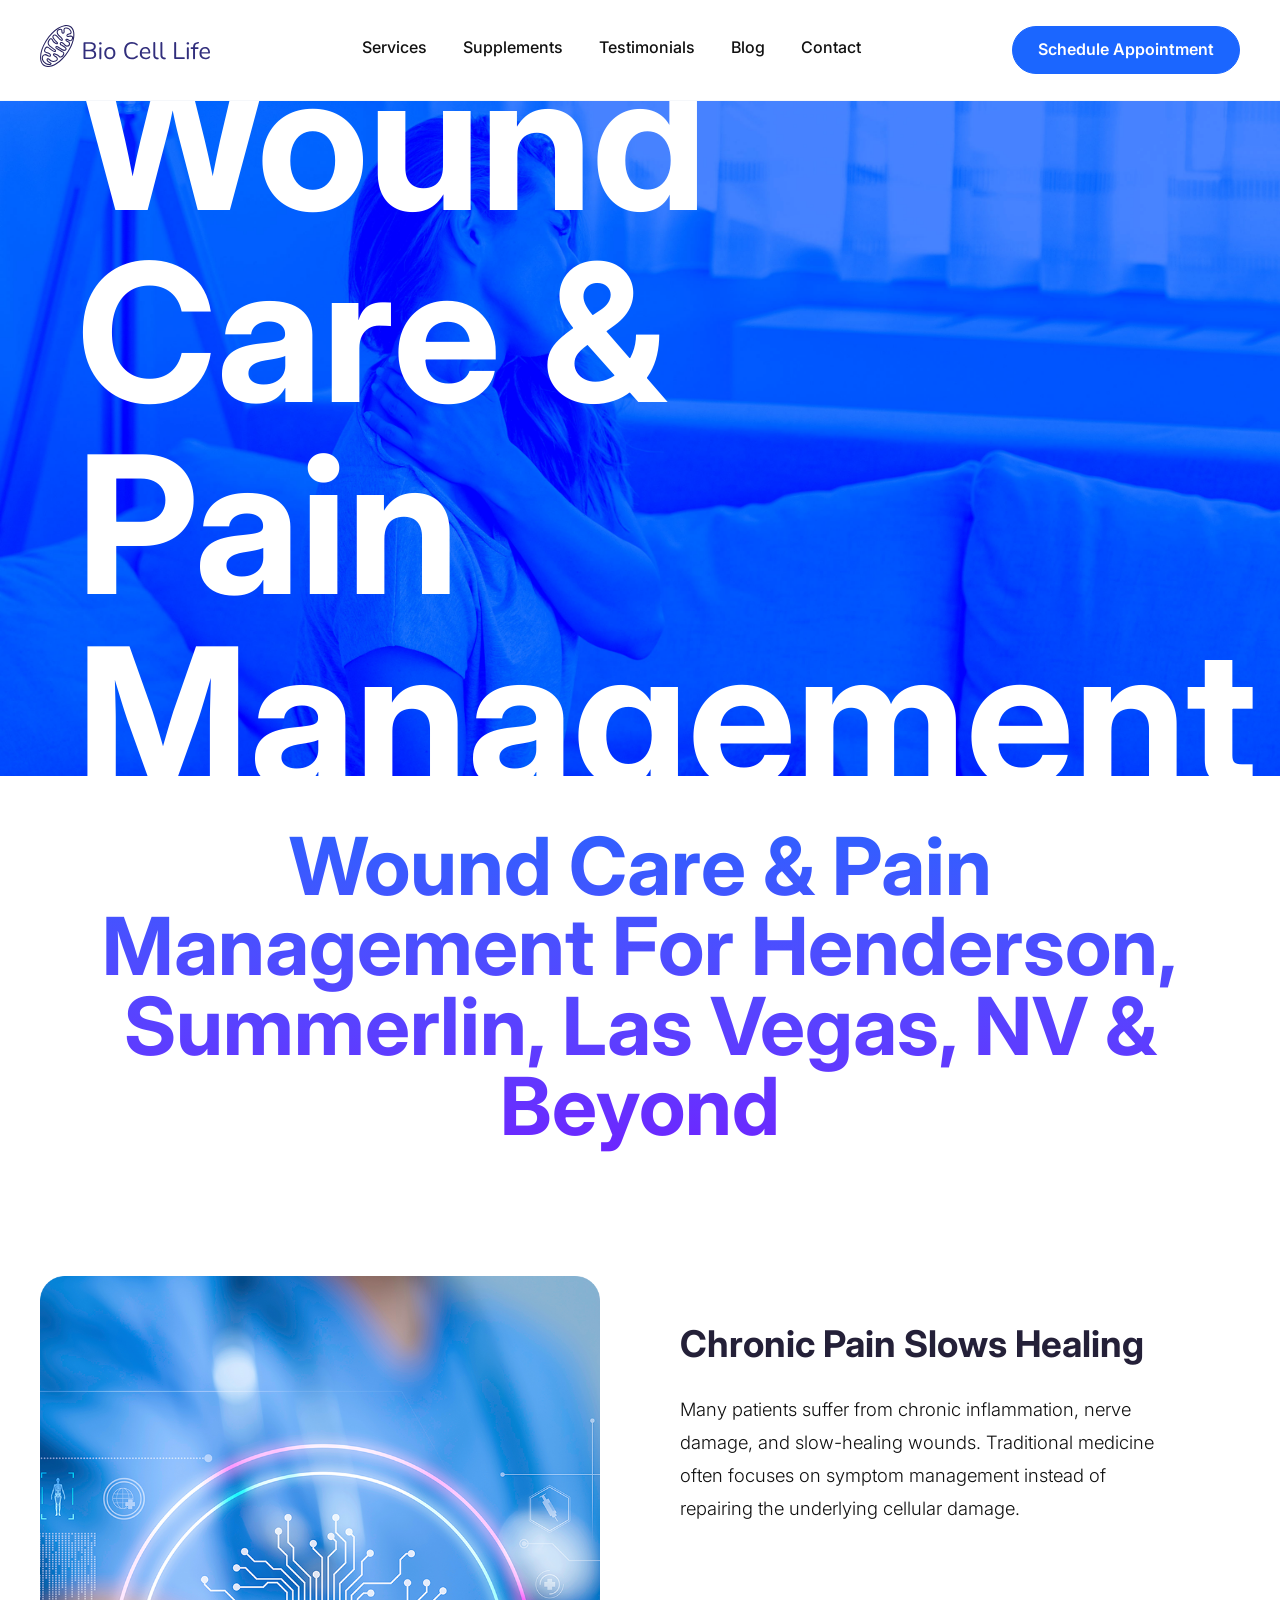
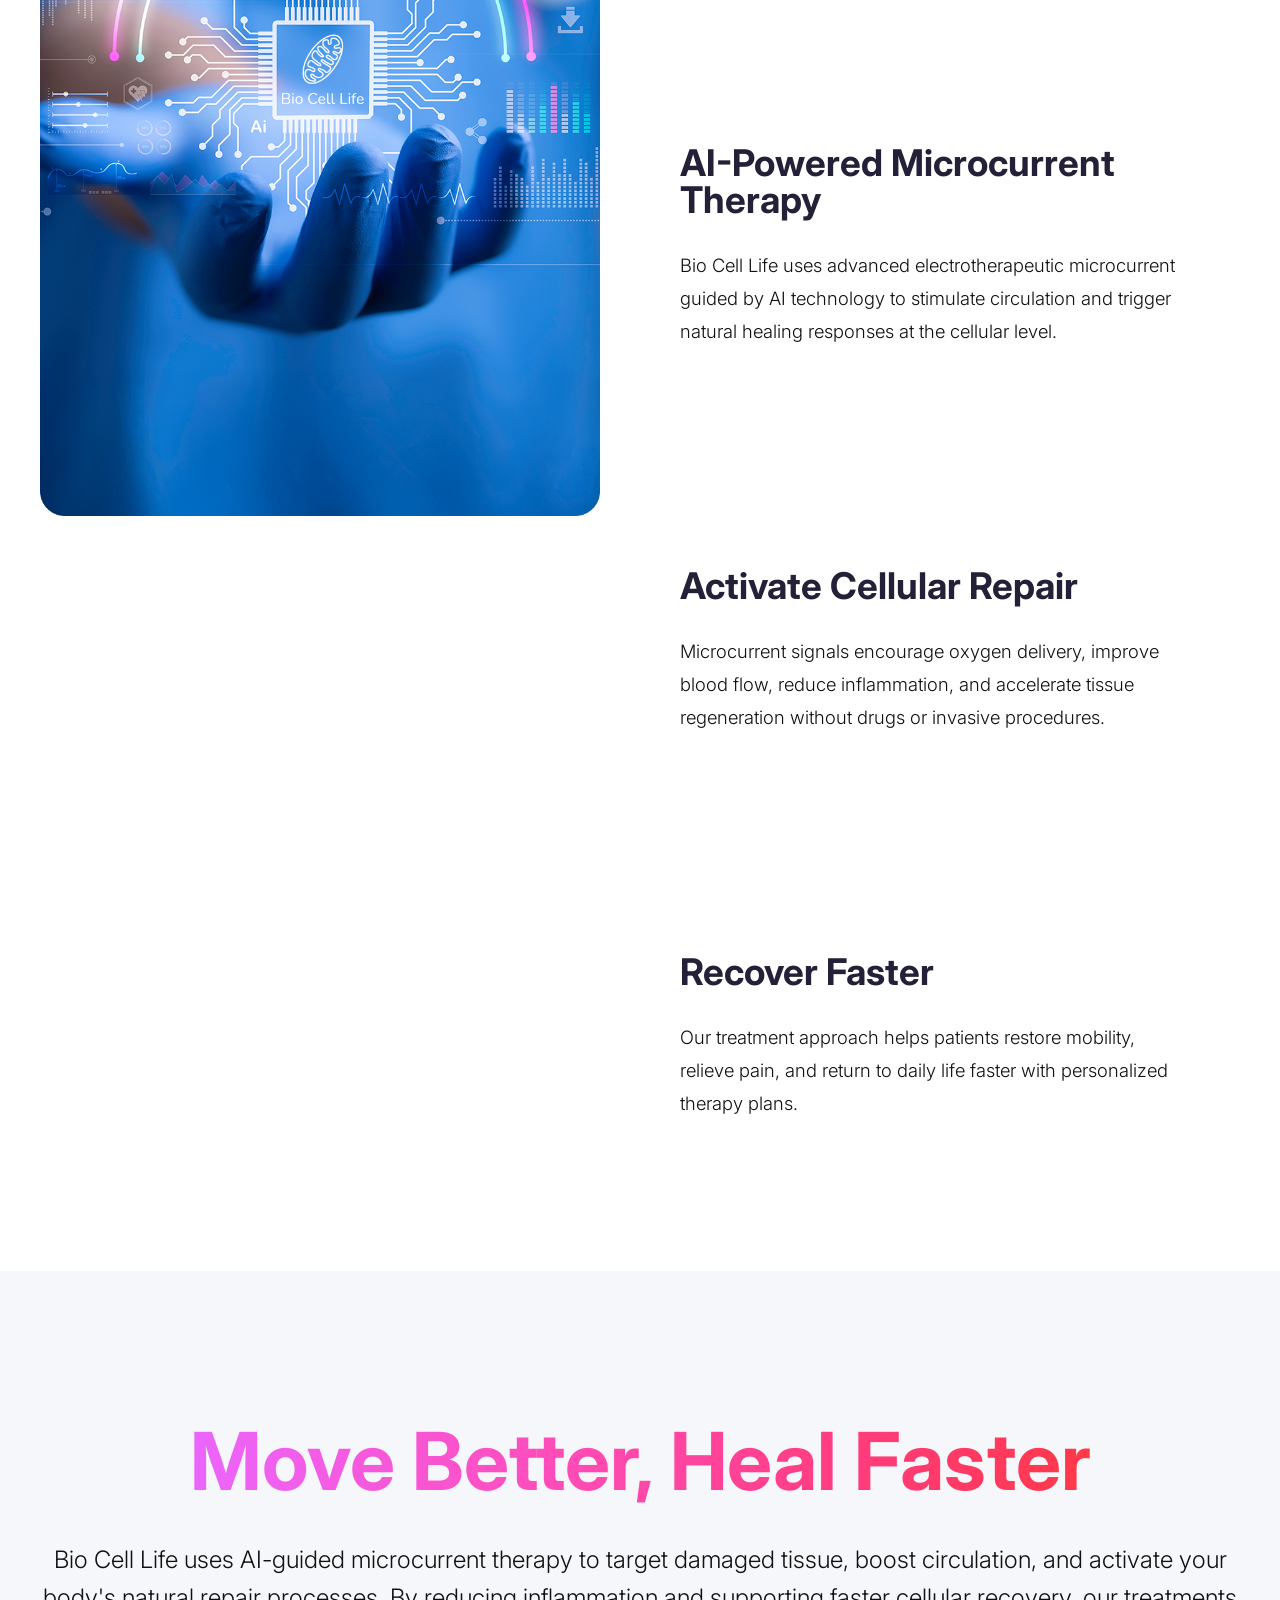
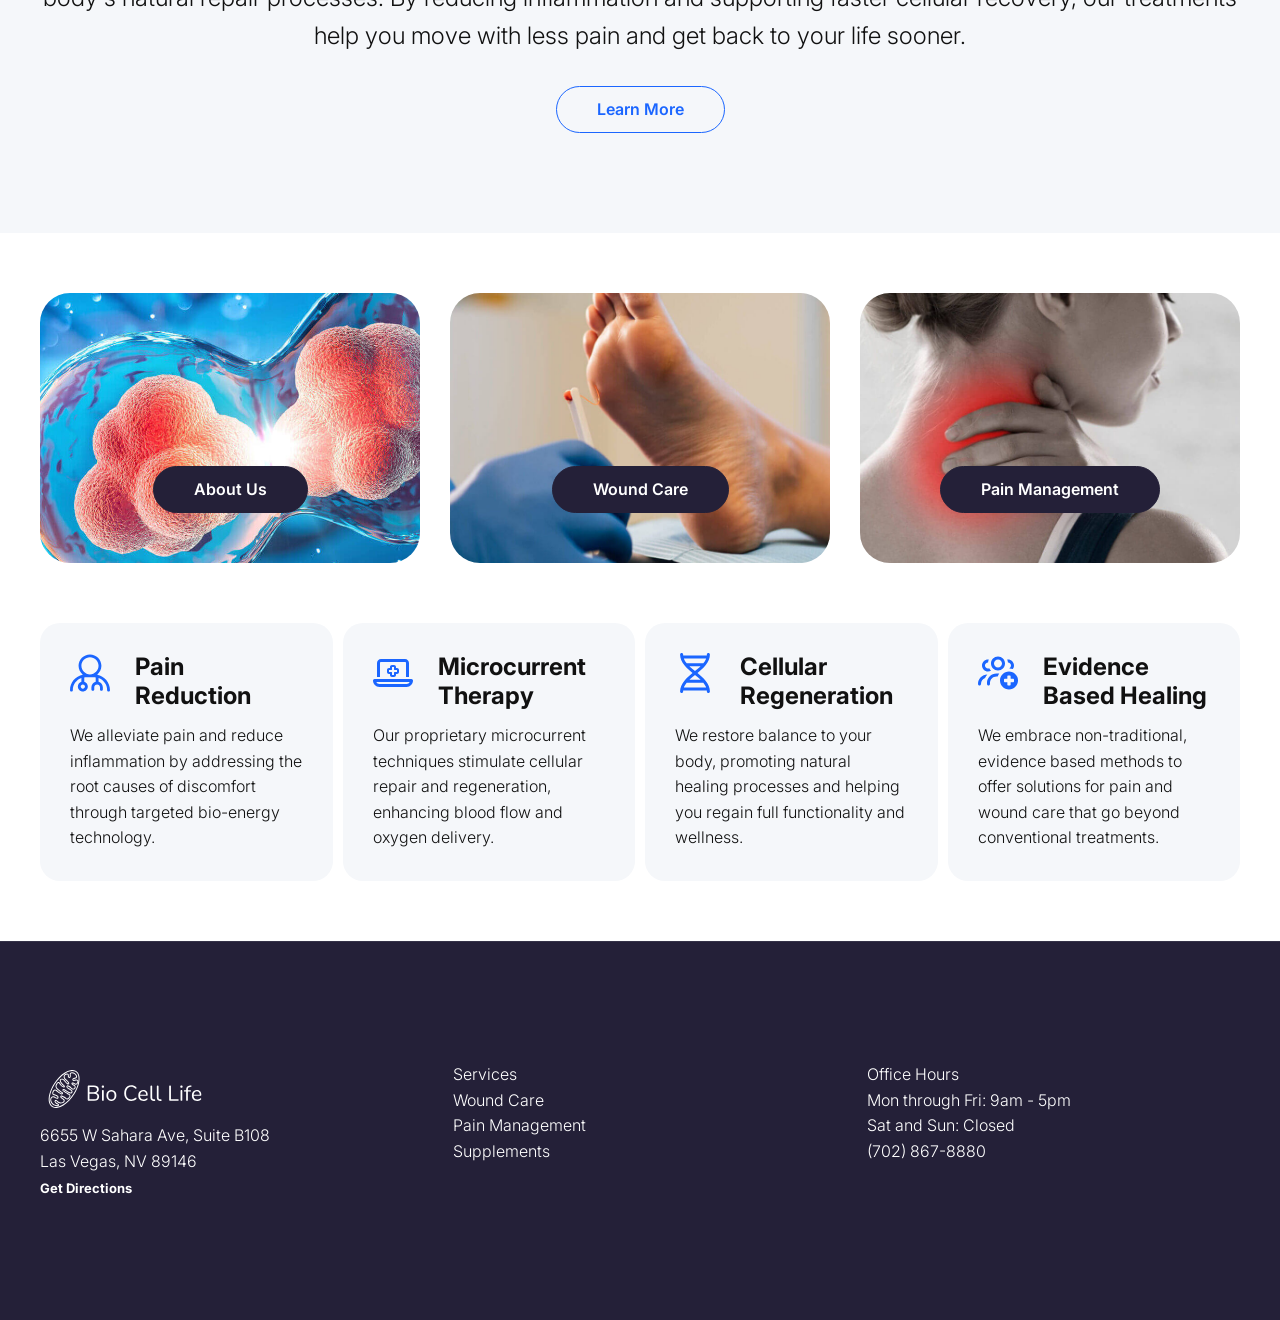
==== index.html @ 3f241ad4 "Version 1.42 Homepage Additions" ====
<!DOCTYPE html>
<html lang="en">
<head>

<meta charset="UTF-8">
<meta name="viewport" content="width=device-width,initial-scale=1">

<title>Bio Cell Life | Wound Care & Pain Management</title>

<link rel="stylesheet" href="assets/css/styles.css">
<link rel="stylesheet" href="assets/css/animations.css">
<link rel="stylesheet" href="assets/css/responsive.css">

<link rel="preconnect" href="https://fonts.googleapis.com">
<link rel="preconnect" href="https://fonts.gstatic.com" crossorigin>
<link href="https://fonts.googleapis.com/css2?family=Inter:ital,opsz,wght@0,14..32,100..900;1,14..32,100..900&display=swap" rel="stylesheet">

</head>

<body>

<header class="header">

<div class="container nav">

<div class="logo"><img src="assets/img/bio-cell-horiz.svg" alt="Bio Cell Life Logo" width="170px"></div>

<nav class="navbar" role="navigation">

<div class="nav-container">

<div class="hamburger" id="hamburger" aria-label="Toggle Menu" aria-expanded="false">
<div class="bar"></div>
<div class="bar"></div>
<div class="bar"></div>
</div>

<ul class="nav-menu" id="nav-menu">

<li class="dropdown">

<a href="#" aria-haspopup="true">Services</a>

<ul class="dropdown-menu">
    <li><a href="#">Wound Care</a></li>
    <li><a href="#">Pain Management</a></li>
</ul>

</li>

<li class="dropdown">

<a href="#" aria-haspopup="true">Supplements</a>

<ul class="dropdown-menu">
    <li><a href="#">Lozenges</a></li>
    <li><a href="#">N.O. Beetz</a></li>
    <li><a href="#">Serum</a></li>
</ul>

</li>

<li><a href="#">Testimonials</a></li>
<li><a href="#">Blog</a></li>
<li><a href="#">Contact</a></li>

</ul>

</div>

</nav>

<a class="btn-primary">Schedule Appointment</a>

</div>

</header>

<section class="hero">

<div class="slider">

<div class="slide active">
    <img src="assets/img/slider/hero-2.jpg" loading="lazy">
    <div class="hero-text">
        <div class="hero-text-inner">
            <h1>Wound Care & Pain Management</h1>
            <p class="h4">Drug-free healing through AI-powered microcurrent therapy.</p>
        </div>
    </div>
</div>

<div class="slide">
    <img src="assets/img/slider/hero-3.jpg" loading="lazy">
    <div class="hero-text">
        <div class="hero-text-inner">
            <h1>Accelerate Healing Naturally</h1>
            <p class="h4">Stimulating cellular repair and circulation.</p>
        </div>
    </div>
</div>

<div class="slide">
    <img src="assets/img/slider/hero-4.jpg" loading="lazy">
    <div class="hero-text">
        <div class="hero-text-inner">
            <h1>Personalized Treatment Plans</h1>
            <p class="h4">Technology-driven therapy designed for your recovery.</p>
        </div>
    </div>
</div>

</div>

</section>

<section class="services container">

<h2 class="h2-gradient">Wound Care & Pain Management For Henderson, Summerlin, Las Vegas, NV & Beyond</h2>

<section class="apple-scroll">

<div class="scroll-wrapper">

<div class="scroll-image hidden-image">
<img src="assets/img/scroll-3.png" alt="Advanced therapy">
</div>

<div class="scroll-steps">

<div class="step">
<h2>Chronic Pain Slows Healing</h2>
<p>
Many patients suffer from chronic inflammation, nerve damage, and
slow-healing wounds. Traditional medicine often focuses on symptom
management instead of repairing the underlying cellular damage.
</p>
</div>

<div class="step">
<h2>AI-Powered Microcurrent Therapy</h2>
<p>
Bio Cell Life uses advanced electrotherapeutic microcurrent guided by AI technology to stimulate circulation and trigger natural healing responses at the cellular level.
</p>
</div>

<div class="step">
<h2>Activate Cellular Repair</h2>
<p>
Microcurrent signals encourage oxygen delivery, improve blood flow, reduce inflammation, and accelerate tissue regeneration without drugs or invasive procedures.
</p>
</div>

<div class="step">
<h2>Recover Faster</h2>
<p>
Our treatment approach helps patients restore mobility, relieve pain, and return to daily life faster with personalized therapy plans.
</p>

</div>

</div>

</div>

</section>

</section>

<section class="services-sum">

  <div class="container">
    <h2 class="h2-grad-services">Move Better, Heal Faster</h2>
    <p class="h3">Bio Cell Life uses AI-guided microcurrent therapy to target damaged tissue, boost circulation, and activate your body's natural repair processes. By reducing inflammation and supporting faster cellular recovery, our treatments help you move with less pain and get back to your life sooner.</p>

    <a class="btn-learn">Learn More</a>

  </div>

</section>

<!-- NEW 3 COLUMN SECTION -->

<section class="services container">

    <div class="services-features">

    <div class="feature one">
    <p><a class="btn-feature">About Us</a></p>
    </div>

    <div class="feature two">
    <p><a class="btn-feature">Wound Care</a></p>
    </div>

    <div class="feature three">
    <p><a class="btn-feature">Pain Management</a></p>
    </div>

    </div>

    <div class="service-grid">

        <div class="service-card">
            <?xml version="1.0" encoding="UTF-8"?>
            <svg id="Layer_1" xmlns="http://www.w3.org/2000/svg" version="1.1" viewBox="0 0 40 40" fill="var(--primary)">
            <!-- Generator: Adobe Illustrator 30.2.1, SVG Export Plug-In . SVG Version: 2.1.1 Build 1)  -->
            <path d="M27.2,21.72c2.57-2.1,4.22-5.29,4.22-8.86,0-6.31-5.12-11.43-11.43-11.43s-11.43,5.12-11.43,11.43c0,3.58,1.65,6.77,4.22,8.87C5.5,23.1,0,29.48,0,37.15c0,.79.64,1.43,1.43,1.43s1.43-.64,1.43-1.43h-.02c0-5.6,3.58-10.36,8.57-12.12v3.76c-2.06.62-3.57,2.53-3.57,4.79,0,2.76,2.24,5,5,5s5-2.24,5-5c0-2.27-1.51-4.18-3.57-4.79v-4.41c.47-.05.95-.08,1.43-.08h8.57c.48,0,.96.03,1.43.08v4.38c-2.46.63-4.29,2.88-4.29,5.54v2.14c0,.79.64,1.43,1.43,1.43s1.43-.64,1.43-1.43v-2.14c0-1.58,1.28-2.86,2.86-2.86s2.86,1.28,2.86,2.86v2.14c0,.79.64,1.43,1.43,1.43s1.43-.64,1.43-1.43v-2.14c0-2.66-1.82-4.9-4.29-5.54v-3.73c4.99,1.77,8.57,6.53,8.57,12.12,0,.79.64,1.43,1.43,1.43s1.43-.64,1.43-1.43c0-7.68-5.52-14.06-12.8-15.43ZM11.41,12.85c0-4.73,3.84-8.57,8.57-8.57s8.57,3.84,8.57,8.57-3.84,8.57-8.57,8.57-8.57-3.84-8.57-8.57ZM14.98,33.58c0,1.19-.96,2.14-2.14,2.14s-2.14-.96-2.14-2.14.96-2.14,2.14-2.14,2.14.96,2.14,2.14Z"/>
            </svg>

            <h3 class="svc-card">Pain Reduction</h3>

            <p>
            We alleviate pain and reduce inflammation by addressing the root causes of discomfort through targeted bio-energy technology.
            </p>
        </div>

        <div class="service-card">
            <?xml version="1.0" encoding="UTF-8"?>
            <svg id="Layer_1" xmlns="http://www.w3.org/2000/svg" version="1.1" viewBox="0 0 40 40" fill="var(--primary)">
            <!-- Generator: Adobe Illustrator 30.2.1, SVG Export Plug-In . SVG Version: 2.1.1 Build 1)  -->
            <path d="M8,9h24c.55,0,1,.45,1,1v14h3v-14c0-2.21-1.79-4-4-4H8c-2.21,0-4,1.79-4,4v14h3v-14c0-.55.45-1,1-1ZM24,15h-1v-1c0-1.11-.89-2-2-2h-2c-1.11,0-2,.89-2,2v1h-1c-1.11,0-2,.89-2,2v2c0,1.11.89,2,2,2h1v1c0,1.11.89,2,2,2h2c1.11,0,2-.89,2-2v-1h1c1.11,0,2-.89,2-2v-2c0-1.11-.89-2-2-2ZM24,19h-2.5c-.27,0-.5.23-.5.5v2.5h-2v-2.5c0-.27-.23-.5-.5-.5h-2.5v-2h2.5c.27,0,.5-.23.5-.5v-2.5h2v2.5c0,.27.23.5.5.5h2.5v2ZM38.4,26H1.6c-.88,0-1.6.72-1.6,1.6,0,3.54,2.86,6.4,6.4,6.4h27.2c3.54,0,6.4-2.86,6.4-6.4,0-.88-.72-1.6-1.6-1.6ZM33.6,31H6.4c-1.38,0-2.57-.82-3.1-2h33.4c-.53,1.18-1.72,2-3.1,2Z"/>
            </svg>

            <h3 class="svc-card">Microcurrent Therapy</h3>

            <p>
            Our proprietary microcurrent techniques stimulate cellular repair and regeneration, enhancing blood flow and oxygen delivery.
            </p>
        </div>

        <div class="service-card">
            <?xml version="1.0" encoding="UTF-8"?>
            <svg id="Layer_1" xmlns="http://www.w3.org/2000/svg" version="1.1" viewBox="0 0 40 40" fill="var(--primary)">
            <!-- Generator: Adobe Illustrator 30.2.1, SVG Export Plug-In . SVG Version: 2.1.1 Build 1)  -->
            <path d="M6.62,40c.84,0,1.53-.69,1.53-1.53,0-.22,0-.45.02-.67l.03-.35h23.62v.37c.02.21.03.43.03.65,0,.84.69,1.53,1.53,1.53s1.53-.69,1.53-1.53c0-3.8-1.48-7.42-4.54-11.05-2.16-2.58-4.92-4.95-7.58-7.12l-.36-.3.36-.3c2.66-2.18,5.41-4.54,7.58-7.12,3.05-3.63,4.54-7.25,4.54-11.05,0-.84-.69-1.53-1.53-1.53h0c-.84,0-1.53.69-1.53,1.53,0,.22,0,.45-.02.67l-.03.35H8.18v-.37c-.02-.21-.03-.43-.03-.65,0-.84-.69-1.53-1.53-1.53s-1.53.69-1.53,1.53c0,3.8,1.48,7.42,4.54,11.05,2.16,2.58,4.92,4.95,7.58,7.12l.36.3-.36.3c-2.66,2.18-5.41,4.55-7.58,7.12-3.05,3.63-4.54,7.25-4.54,11.05,0,.84.69,1.53,1.53,1.53ZM11.51,10.05c-1.06-1.34-1.84-2.62-2.39-3.91l-.23-.53h22.22l-.23.53c-.55,1.29-1.33,2.57-2.39,3.91l-.11.15H11.62l-.11-.15ZM15.16,13.91l-.72-.66h11.11l-.72.66c-1.54,1.41-3.18,2.78-4.6,3.92l-.24.2-.24-.2c-1.41-1.15-3.06-2.51-4.6-3.92ZM15.16,26.09c1.53-1.41,3.18-2.78,4.6-3.92l.24-.2.24.2c1.41,1.15,3.06,2.51,4.6,3.92l.72.66h-11.11l.72-.66ZM9.12,33.86c.55-1.29,1.33-2.57,2.39-3.91l.11-.15h16.75l.11.15c1.06,1.34,1.84,2.62,2.39,3.91l.23.53H8.89l.23-.53Z"/>
            </svg>

            <h3 class="svc-card">Cellular Regeneration</h3>

            <p>
            We restore balance to your body, promoting natural healing processes and helping you regain full functionality and wellness.
            </p>
        </div>

        <div class="service-card">
            <?xml version="1.0" encoding="UTF-8"?>
            <svg id="Layer_1" xmlns="http://www.w3.org/2000/svg" version="1.1" viewBox="0 0 40 40" fill="var(--primary)">
            <!-- Generator: Adobe Illustrator 30.2.1, SVG Export Plug-In . SVG Version: 2.1.1 Build 1)  -->
            <path d="M16,10.5c0-2.21,1.79-4,4-4s4,1.79,4,4-1.79,4-4,4-4-1.79-4-4ZM27,10.5c0-3.87-3.13-7-7-7s-7,3.13-7,7,3.13,7,7,7,7-3.13,7-7ZM12,30c0-3.59,2.91-6.5,6.5-6.5h1.18c.38-1.08.91-2.09,1.57-3h-2.75c-5.24,0-9.5,4.26-9.5,9.5v1c0,.83.67,1.5,1.5,1.5s1.5-.67,1.5-1.5v-1ZM34.79,16.11c.76-1.01,1.21-2.26,1.21-3.61,0-3.31-2.69-6-6-6-.27,0-.54.02-.81.06.39.92.66,1.91.76,2.94h.05c1.66,0,3,1.34,3,3,0,1.11-.61,2.08-1.5,2.6v.41c1.14.05,2.25.26,3.29.6h0ZM10.81,6.56c-.26-.04-.53-.06-.81-.06-3.31,0-6,2.69-6,6s2.69,6,6,6c1.11,0,2.14-.3,3.04-.83-.73-.71-1.35-1.52-1.84-2.42-.37.16-.77.25-1.2.25-1.66,0-3-1.34-3-3s1.34-3,3-3h.05c.1-1.04.36-2.02.76-2.94ZM0,31c0,.83.67,1.5,1.5,1.5s1.5-.67,1.5-1.5c0-2.73,1.68-5.06,4.05-6.02.56-1.29,1.34-2.46,2.28-3.48-5.17.09-9.33,4.31-9.33,9.5ZM31,36.5c4.97,0,9-4.03,9-9s-4.03-9-9-9-9,4.03-9,9,4.03,9,9,9ZM30.33,22.5h1.33c.55,0,1,.45,1,1v2.33h2.33c.55,0,1,.45,1,1v1.33c0,.55-.45,1-1,1h-2.33v2.33c0,.55-.45,1-1,1h-1.33c-.55,0-1-.45-1-1v-2.33h-2.33c-.55,0-1-.45-1-1v-1.33c0-.55.45-1,1-1h2.33v-2.33c0-.55.45-1,1-1Z"/>
            </svg>

            <h3 class="svc-card">Evidence Based Healing</h3>

            <p>
            We embrace non-traditional, evidence based methods to offer solutions for pain and wound care that go beyond conventional treatments.
            </p>
        </div>

    </div>
</section>

<footer class="section">

  <div class="container footer">

    <div>
        <div class="logo"><img src="assets/img/bio-cell-horiz-white.svg" alt="Bio Cell Life Logo" width="170px"></div>
        <p>
            6655 W Sahara Ave, Suite B108<br>
            Las Vegas, NV 89146<br>
            <a href="https://maps.apple.com/?q=6655+W+Sahara+Ave,+Las+Vegas,+NV+89146" onclick="if(!/iPhone|iPad|iPod/.test(navigator.userAgent)) {this.href='https://www.google.com/maps/search/?api=1&query=6655+W+Sahara+Ave,+Las+Vegas,+NV+89146';}" target="_blank">Get Directions</a>
        </p>
    </div>

    <div>
        <p>
            Services<br>
            Wound Care<br>
            Pain Management<br>
            Supplements
        </p>
    </div>

    <div>
        <p>
        Office Hours<br>
        Mon through Fri: 9am - 5pm<br>
        Sat and Sun: Closed
        </p>
        <p>
        (702) 867-8880
        </p>
    </div>

</div>

</footer>

<script src="assets/js/main.js"></script>
<script src="assets/js/slider.js"></script>
<script src="assets/js/menu.js"></script>

</body>
</html>
---- assets/css/styles.css ----
:root{
--primary:#1B66FF;
--secondary:#242038;
--tertiary:#25ECA0;
--dark:#111;
--light:#F5F7FA;
--white:#fff;
}

*{
margin:0;
padding:0;
box-sizing:border-box;
}

body{
font-family: "Inter", sans-serif;
font-optical-sizing: auto;
font-weight: 300;
font-style: normal;
line-height:1.6;
color:var(--dark);
background:var(--white);
}

.container{
width:100%;
max-width:1200px;
margin:auto;
}

.header{
background: rgba(255, 255, 255, 0.7);
border-bottom:1px solid var(--light);
position:sticky;
top:0;
z-index:1000;
backdrop-filter: blur(18px);
-webkit-backdrop-filter: blur(18px);
}

.section{
  width:100%;
  padding:120px 0;
}

.nav{
display:flex;
justify-content:space-between;
align-items:center;
padding:18px 0;
}

nav ul{
display:flex;
gap: 0;
list-style:none;
}

nav a{
text-decoration:none;
color:var(--dark);
font-weight:500;
}

.navbar{
color:var(--dark);
}

.nav-container{
max-width:1000px;
margin:auto;
padding:0 20px;
display:flex;
align-items:center;
justify-content:space-between;
height:64px;
}

h1{
    font-size:23vw;
    font-weight:700;
    line-height: 1cqb(1.2);
    color: var(--white);
}

h2{
    font-size:5rem;
    line-height:5rem;
    font-weight:700;
    color:var(--secondary);
    padding: 50px 0 10px;
    text-align: center;
}

.h2-gradient{
        background: linear-gradient(
    to bottom in oklch, 
    #1B66FF, 
    #6d24fe);
    background-clip: text;
    color: transparent;
}

.h2-grad-services{
        background: linear-gradient(
    to right in oklch, 
    #ea66fc, 
    #ff3946);
    background-clip: text;
    color: transparent;
}

.h3{
    font-size:1.5rem;
    line-height:2.4rem;
    color:var(--dark);
    text-align: center;
}

.h4{
    font-size:1.6rem;
    line-height:4rem;
    font-weight: 300;
}

.svc-card{
    font-size:1.5rem;
    line-height:1.2;
    color:var(--dark);
    text-align:left;
}

/* Schedule Appointment Button */
.btn-primary{
background:var(--primary);
color:var(--white);
padding:10px 25px;
border-radius:25px;
font-weight:600;
border: 1px solid;
border-color: var(--primary);
transition-duration: 0.25s;
}

.btn-primary:hover {
  background: transparent;
  color: var(--primary);
  border: 1px solid;
  border-color: var(--primary);
  cursor: pointer;
}



/* Learn More Button */
.btn-learn{
background:transparent;
color:var(--primary);
padding:10px 40px;
border-radius:25px;
font-weight:600;
border: 1px solid;
border-color: var(--primary);
transition-duration: 0.25s;
}

.btn-learn:hover {
  background: var(--primary);
  color: var(--white);
  border:1px solid;
  border-color: var(--primary);
  cursor: pointer;
}


/* Schedule Appointment Button */
.btn-feature{
background:var(--secondary);
color:var(--white);
padding:10px 40px;
border-radius:25px;
font-weight:600;
border: 1px solid;
border-color: var(--secondary);
transition-duration: 0.25s;

display:inline-block;
width:auto;
white-space:nowrap;
}

.btn-feature:hover {
  background: transparent;
  color: var(--light);
  border: 1px solid;
  border-color: var(--light);
  cursor: pointer;
}


.hero{
  height:75vh;
  overflow:hidden;
  background:var(--primary);
  position:relative;
}

/* actual text container */
.hero-text-inner{
  max-width:70%;
}

/* Text overlay */
.hero-text{
  position:absolute;
  top:50%;
  left:0;
  transform:translateY(-50%);
  width:100%;
  padding:0 clamp(20px, 6vw, 120px);
  color:var(--white);
  text-align:left;
}

/* Responsive text */
.hero-text h1{
  font-size:clamp(12rem, 6vw, 64px);
  line-height:1;
}

.hero-text p{
  font-size:clamp(1rem, 2vw, 22px);
  line-height: 1;
}

/* Slides */
.slide{
  position:absolute;
  width:100%;
  height:100%;
  opacity:0;
  transition:opacity 2s ease;
}

.slide.active{
  opacity:1;
}

.slide img{
  width:100%;
  height:100%;
  object-fit:cover;
}

.service-grid{
  display:grid;
  grid-template-columns:repeat(4,1fr);
  gap:10px;
  margin-top:60px;
  margin-bottom:60px;
}

.service-card{
  background:var(--light);
  padding:30px;
  border-radius:20px;
  transition:transform .3s;

  display:grid;
  grid-template-columns:50px 1fr;
  grid-template-areas:
    "icon title"
    "text text";
  column-gap:15px;
  row-gap:12px;
  align-items:start;
}

.service-card:hover{
  transform:translateY(-8px);
}

/* Grid placement */
.service-card svg{
  grid-area:icon;
  width:40px;
  height:40px;
}

.service-card h4{
  grid-area:title;
  margin:0;
}

.service-card p{
  grid-area:text;
  margin:0;
}



/* Read More Button Container */
.services-sum{
  margin-top:0;

  /* FULL WIDTH BREAKOUT */
  width:100vw;
  margin-left:calc(50% - 50vw);

  display:flex;
  flex-direction:column;
  align-items:center;
  text-align:center;
  gap:30px;

  background:var(--light);
  padding:clamp(60px,8vw,100px) 0;
}

.services-sum .container{
  display:flex;
  flex-direction:column;
  align-items:center;
  text-align:center;
  gap:30px;
}



/* 3 Column Row */
.services-features{
display:grid;
grid-template-columns:repeat(3,1fr);
gap:30px;
margin-top:60px;
}

.feature{
  background-color: var(--light);
  border-radius:30px;
  text-align:center;
  padding: 50px;
  min-height: 30vh;

  background-size: cover;
  background-position: center;
  background-repeat: no-repeat;
  
  display:flex;
  flex-direction:column;
  align-items:center;

  position:relative;
  overflow: hidden;
}

/* overlay layer */
.feature::before{
  content:"";
  position:absolute;
  inset:0;
  background:var(--primary);
  opacity:0;
  transition:opacity .3s ease;
}

/* turn white on hover */
.feature:hover::before{
  opacity:0.9;
}

/* keep content above overlay */
.feature > *{
  position:relative;
  z-index:1;
}

/* push button to bottom */
.feature p{
  margin-top:auto;
}

/* Different images */
.feature.one{
  background-image:url("/assets/img/feature/feature-1.jpeg");
}

.feature.two{
  background-image:url("/assets/img/feature/feature-2.jpeg");
}

.feature.three{
  background-image:url("/assets/img/feature/feature-3.jpeg");
}


.scroll-image{
max-width: fit-content;
border-radius:30px;
object-fit: contain;
}



/* NAV LINKS */
.nav-menu{
display:flex;
gap:4px;
list-style:none;
margin:0;
padding:0;
}

.nav-menu a{
color:var(--dark);
text-decoration:none;
padding:10px 16px;
border-radius:8px;
display:flex;
align-items:center;
gap:6px;
}

.nav-menu a:hover,
.nav-menu a:focus{
background:var(--light);
outline:none;
}



/* DROPDOWN */
.dropdown{
position:relative;
padding-bottom:4px;
}

/* Submenu */
.dropdown-menu{
position:absolute;
top:100%;
left:0;
display:flex;
flex-direction:column;
min-width:200px;
background:var(--white);
color:var(--dark);
padding:6px 0;
border-radius:8px;
box-shadow:0 10px 25px rgba(0,0,0,0.15);

/* Submenu Animation */
opacity:0;
transform:translateY(4px);
pointer-events:none;

transition:opacity .2s ease, transform .2s ease;
}

/* Submenu Items */
.dropdown-menu li{
margin:0;
padding:0;
list-style:none;
}

.dropdown-menu a{
display:block;
padding:10px 16px;
font-size: small;
white-space:nowrap;
}

.dropdown-menu a:hover{
background:#f3f4f6;
}

/* Show Dropdown */
.dropdown:hover .dropdown-menu,
.dropdown:focus-within .dropdown-menu{
opacity:1;
transform:translateY(0);
pointer-events:auto;
}

/* HAMBURGER */
.hamburger{
  display:none;
  flex-direction:column;
  justify-content:center;
  gap:5px;
  padding:10px 14px;
}

.bar{
  width:24px;
  height:2px;
  background:var(--white);
  transition:.3s;
  border-radius:2px;
}

/* Responsive Styles */
.apple-scroll{
padding:120px 0;
}

.scroll-wrapper{
display:grid;
grid-template-columns:1fr 1fr;
max-width:1200px;
margin:auto;
gap:80px;
align-items:start;
}

.scroll-image{
position:sticky;
top:120px;
}

.scroll-image img{
width:100%;
height:100%;
object-fit:cover;
}

.scroll-steps{
display:flex;
flex-direction:column;
gap:140px;
}

.step{
max-width:500px;
opacity:0;
transform:translateY(40px);
transition:all 0.8s ease;
}

.step.visible{
opacity:1;
transform:translateY(0);
}

.step h2{
font-size:2.3rem;
line-height: 1;
margin-bottom:20px;
text-align: left;
}

.step p{
font-size:1.15rem;
line-height:1.8;
margin-bottom:30px;
}

footer{
  background: var(--secondary);
  color: var(--white);
  padding:80px 0;
  border-top:1px solid rgba(255,255,255,0.08);
}

/* Footer layout */
.footer{
  display:grid;
  grid-template-columns:repeat(3,1fr);
  gap:40px;
}

/* Footer text */
.footer h4{
  font-size:1.4rem;
  margin-bottom:10px;
}

.footer p{
  font-size:1rem;
  line-height:1.6;
}

.footer a{
  color: var(--white);
  text-decoration:none;
  font-weight: 700;
  font-size: small;
}

.footer a:hover{
  color: var(--primary);
  text-decoration:none;
}
---- assets/css/animations.css ----
.fade-up{
opacity:0;
transform:translateY(30px);
transition:all .8s ease;
}

.fade-up.visible{
opacity:1;
transform:translateY(0);
}

.hero-text{
animation:heroFade 1.2s ease;
}

@keyframes heroFade{
from{
opacity:0;
transform:translate(-50%,-60%);
}

to{
opacity:1;
transform:translate(-50%,-50%);
}
}
---- assets/css/responsive.css ----
@media(max-width:1199px){

.container{
width:90%;
max-width:1200px;
margin:auto;
}

.service-grid{
grid-template-columns:repeat(2,1fr);
}

h2{
    font-size:3.5rem;
    line-height:2.3rem;
    padding: 30px 0 10px;
    text-align: center;
}

.h3{
    font-size:1.5rem;
    font-weight: 500;
    line-height:2.0rem;
}

.h4{
    font-size:1rem;
    line-height:4rem;
    font-weight: 300;
}

/* Keep logo + hamburger on same row */
.nav{
  flex-direction:row;
  align-items:center;
  justify-content:space-between;
  flex-wrap:wrap;
}

.navbar{
  width:auto;
}

.nav-container{
height:auto;
flex-wrap:wrap;
padding:12px 20px;
}

.nav-menu{
flex-direction:column;
width:100%;
order:3;
overflow:hidden;
transition:max-height .35s ease;
}

.nav-menu.open{
max-height:500px;
margin-top:10px;
}

.dropdown-menu{
position:static;
box-shadow:none;
background:transparent;
opacity:1;
transform:none;
pointer-events:auto;
display:none;
}

.dropdown.open .dropdown-menu{
display:block;
}

.dropdown-menu a{
color:#111827;
padding-left:32px;
}

.hidden-image {
    visibility: hidden;
    display: none;
}

.apple-scroll{
padding:0;
}

.scroll-wrapper{
display:flex;
gap:0;
}

.hero-text{
padding: 20px;
}

/* actual text container */
.hero-text-inner{
  max-width:90%;
}

/* Stack feature cards on mobile */
.services-features{
  grid-template-columns:1fr;
  gap:20px;
}

.feature{
  min-height:220px;
  padding:40px 20px;
}

.footer{
grid-template-columns:1fr;
gap:30px;
text-align:center;
}

}


/* ------------------ MAX WIDTH 768px ------------------------------- */
@media(max-width:768px){

/* Keep logo + hamburger on same row */
.nav{
  flex-direction:row;
  align-items:center;
  justify-content:space-between;
  flex-wrap:wrap;
}

.navbar{
  width:auto;
}

.hero{
height:35vh;
}

.service-grid{
grid-template-columns:1fr;
}

.hero-text{
text-align:left;
}

h1{
    font-size:1vw;
    font-weight:700;
    line-height: 1cqb(1.2);
}

h2{
    font-size:2.5rem;
    line-height:2.5rem;
    padding: 20px 0 10px;
    text-align: center;
}

.h3{
    font-size:0.9rem;
    line-height:2rem;
    font-weight: 500;
}

.h4{
    font-size:1.2rem;
    line-height: 2rem;
    font-weight: 400;
}

/* Responsive text */
.hero-text h1{
  font-size:clamp(3rem, 6vw, 36px);
  line-height:1;
}

.nav-container{
height:auto;
flex-wrap:wrap;
padding:12px 20px;
}

.hamburger{
  display:flex;
  background:#242038;
  border-radius:20px;
  padding:10px 14px;
}

.nav-menu{
flex-direction:column;
width:100%;
order:3;
max-height:0;
overflow:hidden;
transition:max-height .35s ease;
}

.nav-menu.open{
max-height:500px;
margin-top:10px;
}

.dropdown-menu{
position:static;
box-shadow:none;
background:transparent;
opacity:1;
transform:none;
pointer-events:auto;
display:none;
}

.dropdown.open .dropdown-menu{
display:block;
}

.dropdown-menu a{
color:#111827;
padding-left:32px;
}

.hidden-image {
    visibility: hidden;
    display: none;
}

.apple-scroll{
padding:0;
}

.scroll-wrapper{
display:flex;
gap:0;
}

}
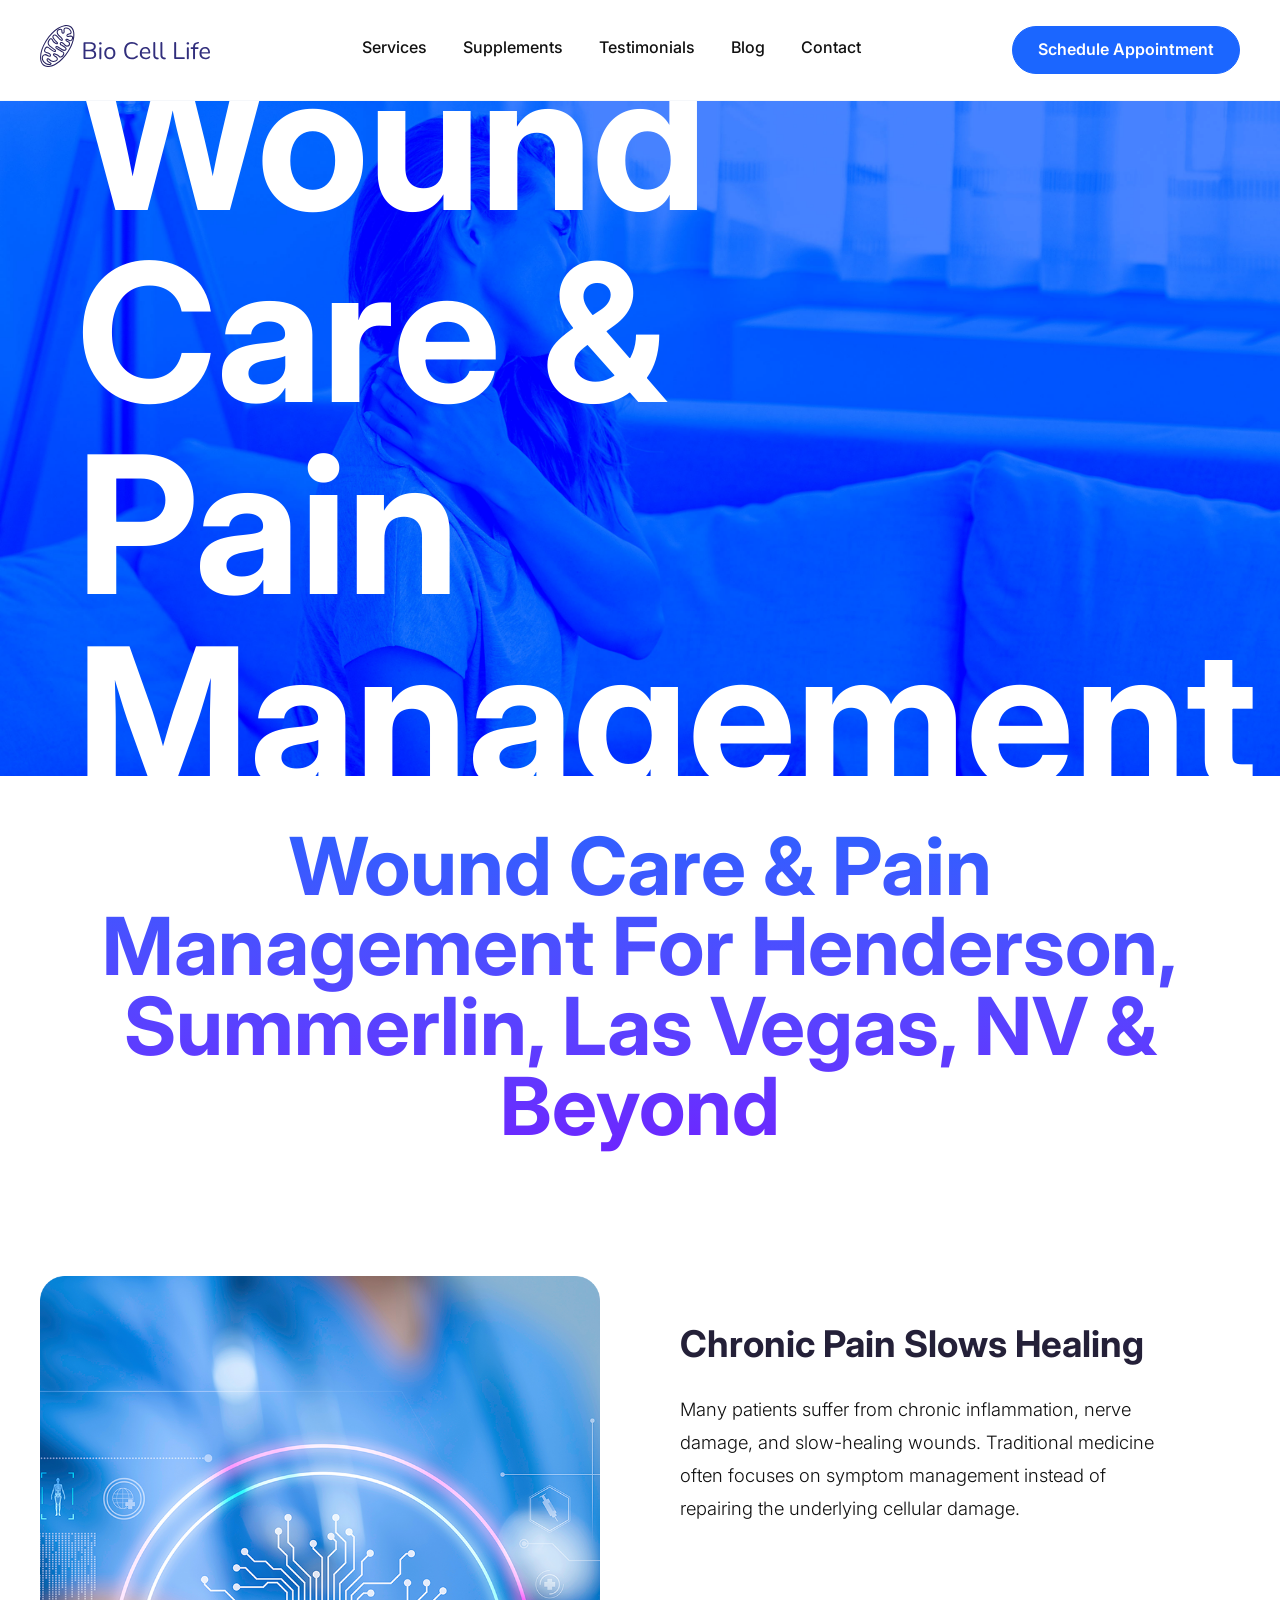
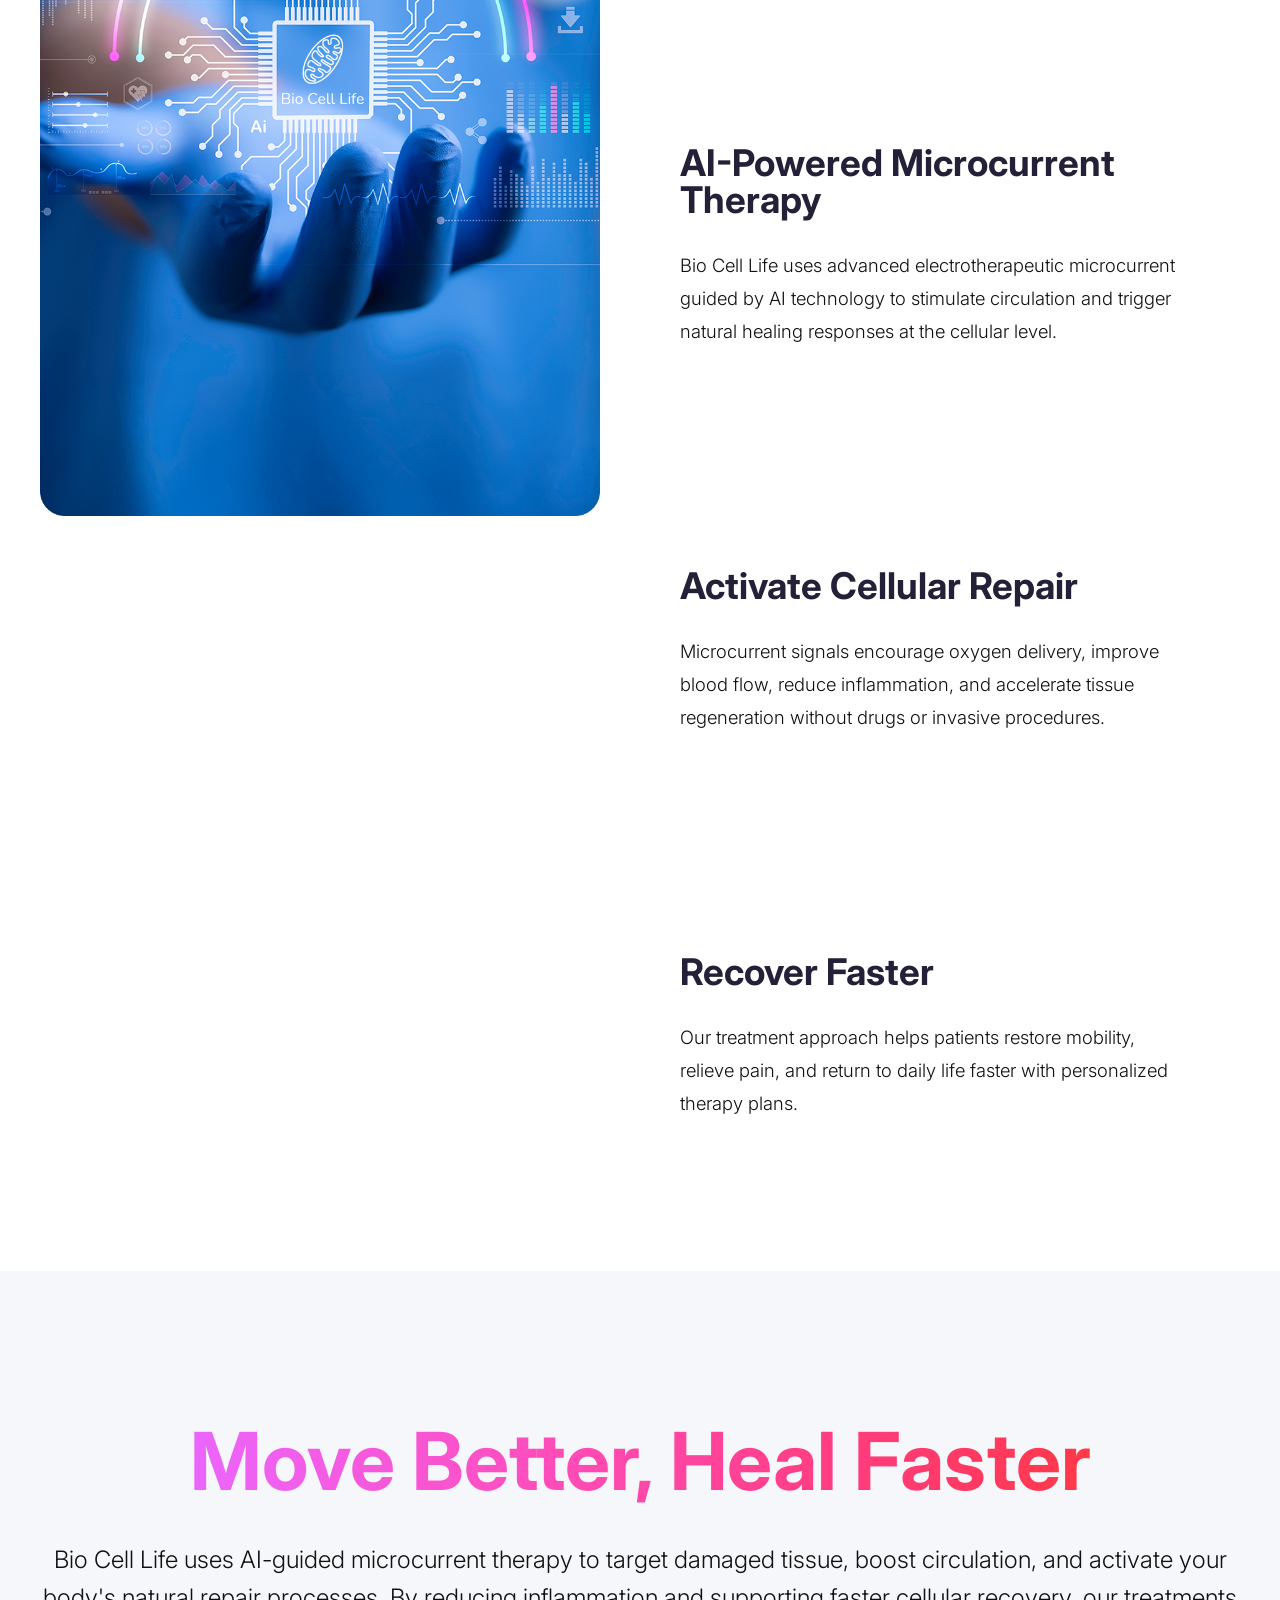
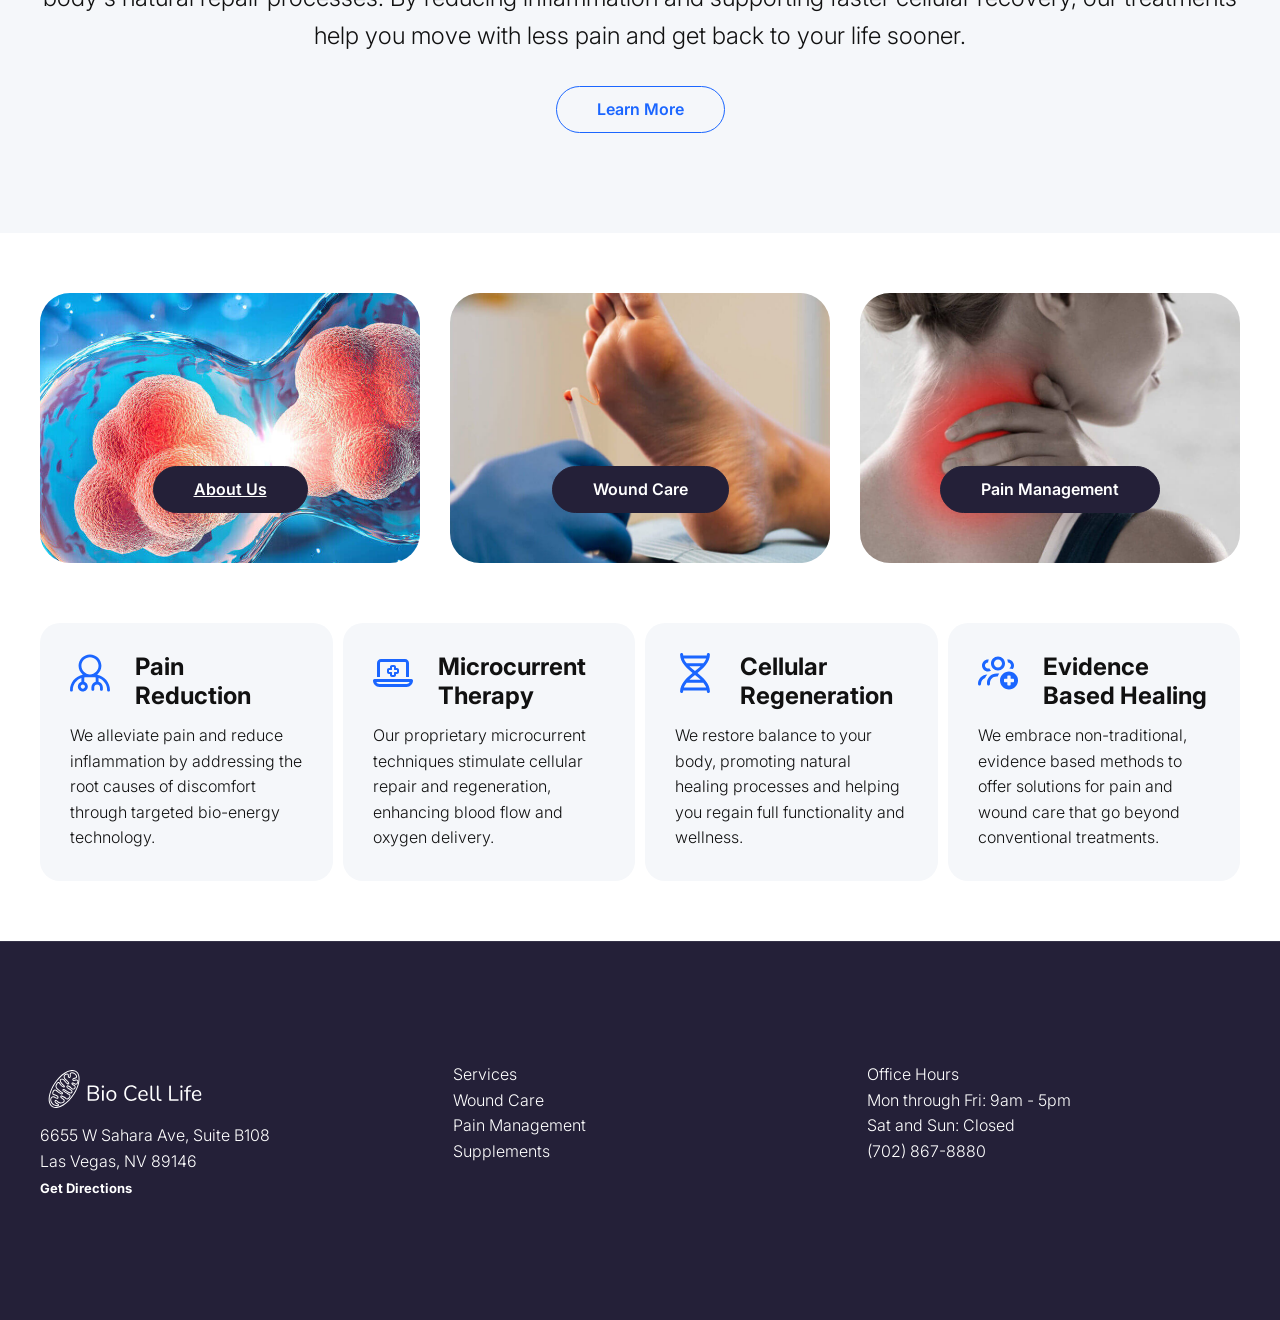
==== commit 0f96ba6b: "About Addition" ====
--- a/index.html
+++ b/index.html
@@ -186,7 +186,7 @@
     <div class="services-features">
 
     <div class="feature one">
-    <p><a class="btn-feature">About Us</a></p>
+    <p><a href="about.html" class="btn-feature">About Us</a></p>
     </div>
 
     <div class="feature two">
--- a/assets/css/styles.css
+++ b/assets/css/styles.css
@@ -94,7 +94,7 @@
 }
 
 .h2-gradient{
-        background: linear-gradient(
+    background: linear-gradient(
     to bottom in oklch, 
     #1B66FF, 
     #6d24fe);
@@ -103,7 +103,7 @@
 }
 
 .h2-grad-services{
-        background: linear-gradient(
+    background: linear-gradient(
     to right in oklch, 
     #ea66fc, 
     #ff3946);
@@ -201,6 +201,13 @@
 
 .hero{
   height:75vh;
+  overflow:hidden;
+  background:var(--primary);
+  position:relative;
+}
+
+.hero-single{
+  height:50vh;
   overflow:hidden;
   background:var(--primary);
   position:relative;
@@ -592,4 +599,36 @@
 .footer a:hover{
   color: var(--primary);
   text-decoration:none;
+}
+
+
+
+/* About Section */
+.about-section {
+    display: grid;
+    grid-template-columns: 1fr 1fr; /* two equal columns */
+    gap: 40px; /* space between columns */
+    align-items: start;
+    margin: 60px 0;
+}
+
+/* Oversized Title with Gradient */
+.about-title h1 {
+    font-size: 5rem;
+    line-height: 1.1;
+    margin: 0;
+
+    /* Gradient text */
+    background: linear-gradient(90deg, #1B66FF 0%, #8fb4ff 100%);
+    -webkit-background-clip: text;
+    -webkit-text-fill-color: transparent;
+
+    /* Optional: fallback color for non-webkit browsers */
+    color: #4facfe;
+}
+
+/* Content Paragraphs */
+.about-content p {
+    margin-bottom: 1.5em;
+    line-height: 1.6;
 }
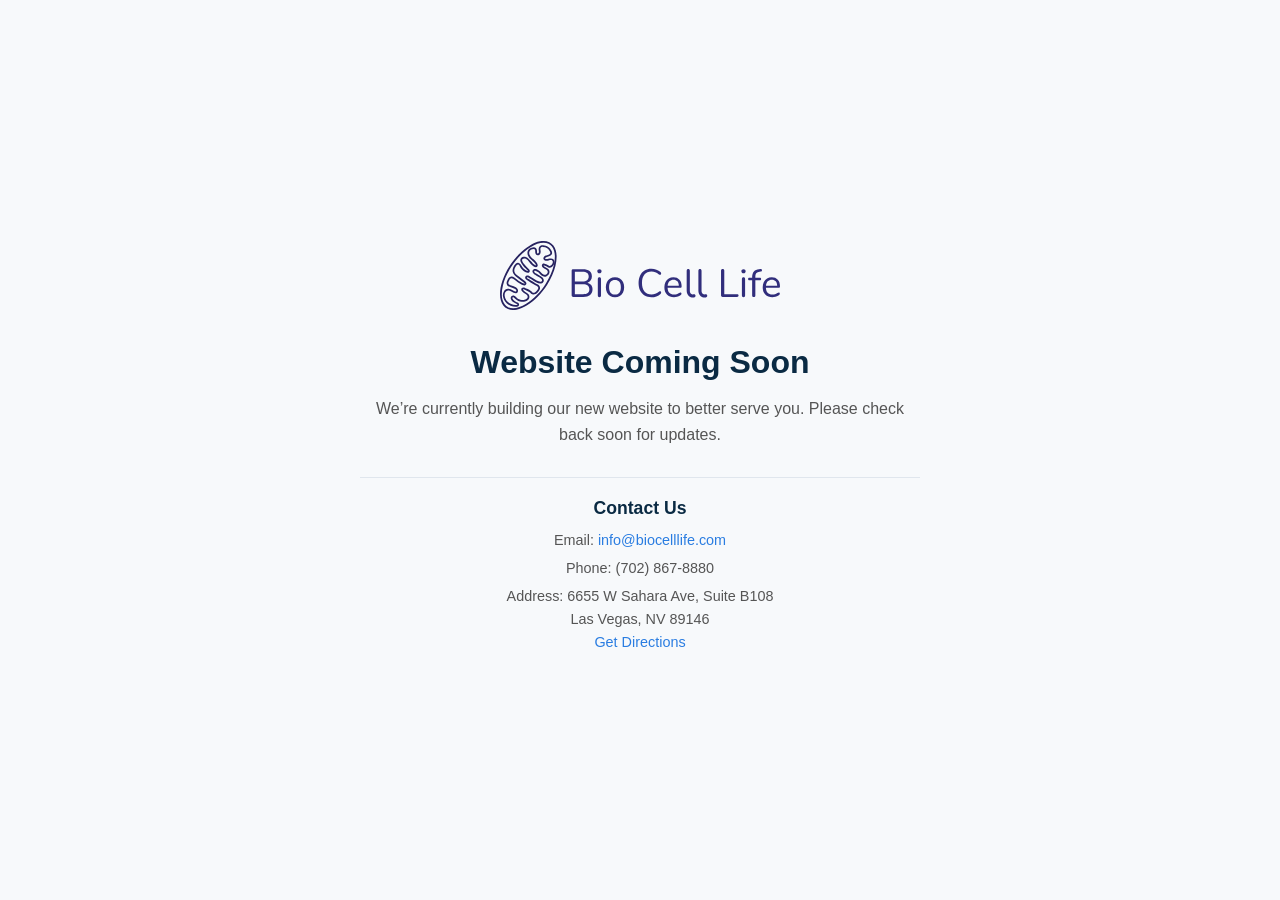
==== commit c1f5cc32: "Launch with Landing Page" ====
--- a/index.html
+++ b/index.html
@@ -1,305 +1,36 @@
 <!DOCTYPE html>
 <html lang="en">
 <head>
+    <meta charset="UTF-8">
+    <meta name="viewport" content="width=device-width, initial-scale=1.0">
+    <title>Coming Soon</title>
+    <link rel="stylesheet" href="assets/css/landing-page.css">
+</head>
+<body>
+    <div class="container">
+        <header>
+            <img src="assets/img/bio-cell-horiz.svg" alt="Company Logo" class="logo">
+        </header>
 
-<meta charset="UTF-8">
-<meta name="viewport" content="width=device-width,initial-scale=1">
+        <main>
+            <h1>Website Coming Soon</h1>
+            <p>
+                We’re currently building our new website to better serve you.
+                Please check back soon for updates.
+            </p>
+        </main>
 
-<title>Bio Cell Life | Wound Care & Pain Management</title>
-
-<link rel="stylesheet" href="assets/css/styles.css">
-<link rel="stylesheet" href="assets/css/animations.css">
-<link rel="stylesheet" href="assets/css/responsive.css">
-
-<link rel="preconnect" href="https://fonts.googleapis.com">
-<link rel="preconnect" href="https://fonts.gstatic.com" crossorigin>
-<link href="https://fonts.googleapis.com/css2?family=Inter:ital,opsz,wght@0,14..32,100..900;1,14..32,100..900&display=swap" rel="stylesheet">
-
-</head>
-
-<body>
-
-<header class="header">
-
-<div class="container nav">
-
-<div class="logo"><img src="assets/img/bio-cell-horiz.svg" alt="Bio Cell Life Logo" width="170px"></div>
-
-<nav class="navbar" role="navigation">
-
-<div class="nav-container">
-
-<div class="hamburger" id="hamburger" aria-label="Toggle Menu" aria-expanded="false">
-<div class="bar"></div>
-<div class="bar"></div>
-<div class="bar"></div>
-</div>
-
-<ul class="nav-menu" id="nav-menu">
-
-<li class="dropdown">
-
-<a href="#" aria-haspopup="true">Services</a>
-
-<ul class="dropdown-menu">
-    <li><a href="#">Wound Care</a></li>
-    <li><a href="#">Pain Management</a></li>
-</ul>
-
-</li>
-
-<li class="dropdown">
-
-<a href="#" aria-haspopup="true">Supplements</a>
-
-<ul class="dropdown-menu">
-    <li><a href="#">Lozenges</a></li>
-    <li><a href="#">N.O. Beetz</a></li>
-    <li><a href="#">Serum</a></li>
-</ul>
-
-</li>
-
-<li><a href="#">Testimonials</a></li>
-<li><a href="#">Blog</a></li>
-<li><a href="#">Contact</a></li>
-
-</ul>
-
-</div>
-
-</nav>
-
-<a class="btn-primary">Schedule Appointment</a>
-
-</div>
-
-</header>
-
-<section class="hero">
-
-<div class="slider">
-
-<div class="slide active">
-    <img src="assets/img/slider/hero-2.jpg" loading="lazy">
-    <div class="hero-text">
-        <div class="hero-text-inner">
-            <h1>Wound Care & Pain Management</h1>
-            <p class="h4">Drug-free healing through AI-powered microcurrent therapy.</p>
-        </div>
-    </div>
-</div>
-
-<div class="slide">
-    <img src="assets/img/slider/hero-3.jpg" loading="lazy">
-    <div class="hero-text">
-        <div class="hero-text-inner">
-            <h1>Accelerate Healing Naturally</h1>
-            <p class="h4">Stimulating cellular repair and circulation.</p>
-        </div>
-    </div>
-</div>
-
-<div class="slide">
-    <img src="assets/img/slider/hero-4.jpg" loading="lazy">
-    <div class="hero-text">
-        <div class="hero-text-inner">
-            <h1>Personalized Treatment Plans</h1>
-            <p class="h4">Technology-driven therapy designed for your recovery.</p>
-        </div>
-    </div>
-</div>
-
-</div>
-
-</section>
-
-<section class="services container">
-
-<h2 class="h2-gradient">Wound Care & Pain Management For Henderson, Summerlin, Las Vegas, NV & Beyond</h2>
-
-<section class="apple-scroll">
-
-<div class="scroll-wrapper">
-
-<div class="scroll-image hidden-image">
-<img src="assets/img/scroll-3.png" alt="Advanced therapy">
-</div>
-
-<div class="scroll-steps">
-
-<div class="step">
-<h2>Chronic Pain Slows Healing</h2>
-<p>
-Many patients suffer from chronic inflammation, nerve damage, and
-slow-healing wounds. Traditional medicine often focuses on symptom
-management instead of repairing the underlying cellular damage.
-</p>
-</div>
-
-<div class="step">
-<h2>AI-Powered Microcurrent Therapy</h2>
-<p>
-Bio Cell Life uses advanced electrotherapeutic microcurrent guided by AI technology to stimulate circulation and trigger natural healing responses at the cellular level.
-</p>
-</div>
-
-<div class="step">
-<h2>Activate Cellular Repair</h2>
-<p>
-Microcurrent signals encourage oxygen delivery, improve blood flow, reduce inflammation, and accelerate tissue regeneration without drugs or invasive procedures.
-</p>
-</div>
-
-<div class="step">
-<h2>Recover Faster</h2>
-<p>
-Our treatment approach helps patients restore mobility, relieve pain, and return to daily life faster with personalized therapy plans.
-</p>
-
-</div>
-
-</div>
-
-</div>
-
-</section>
-
-</section>
-
-<section class="services-sum">
-
-  <div class="container">
-    <h2 class="h2-grad-services">Move Better, Heal Faster</h2>
-    <p class="h3">Bio Cell Life uses AI-guided microcurrent therapy to target damaged tissue, boost circulation, and activate your body's natural repair processes. By reducing inflammation and supporting faster cellular recovery, our treatments help you move with less pain and get back to your life sooner.</p>
-
-    <a class="btn-learn">Learn More</a>
-
-  </div>
-
-</section>
-
-<!-- NEW 3 COLUMN SECTION -->
-
-<section class="services container">
-
-    <div class="services-features">
-
-    <div class="feature one">
-    <p><a href="about.html" class="btn-feature">About Us</a></p>
-    </div>
-
-    <div class="feature two">
-    <p><a class="btn-feature">Wound Care</a></p>
-    </div>
-
-    <div class="feature three">
-    <p><a class="btn-feature">Pain Management</a></p>
-    </div>
-
-    </div>
-
-    <div class="service-grid">
-
-        <div class="service-card">
-            <?xml version="1.0" encoding="UTF-8"?>
-            <svg id="Layer_1" xmlns="http://www.w3.org/2000/svg" version="1.1" viewBox="0 0 40 40" fill="var(--primary)">
-            <!-- Generator: Adobe Illustrator 30.2.1, SVG Export Plug-In . SVG Version: 2.1.1 Build 1)  -->
-            <path d="M27.2,21.72c2.57-2.1,4.22-5.29,4.22-8.86,0-6.31-5.12-11.43-11.43-11.43s-11.43,5.12-11.43,11.43c0,3.58,1.65,6.77,4.22,8.87C5.5,23.1,0,29.48,0,37.15c0,.79.64,1.43,1.43,1.43s1.43-.64,1.43-1.43h-.02c0-5.6,3.58-10.36,8.57-12.12v3.76c-2.06.62-3.57,2.53-3.57,4.79,0,2.76,2.24,5,5,5s5-2.24,5-5c0-2.27-1.51-4.18-3.57-4.79v-4.41c.47-.05.95-.08,1.43-.08h8.57c.48,0,.96.03,1.43.08v4.38c-2.46.63-4.29,2.88-4.29,5.54v2.14c0,.79.64,1.43,1.43,1.43s1.43-.64,1.43-1.43v-2.14c0-1.58,1.28-2.86,2.86-2.86s2.86,1.28,2.86,2.86v2.14c0,.79.64,1.43,1.43,1.43s1.43-.64,1.43-1.43v-2.14c0-2.66-1.82-4.9-4.29-5.54v-3.73c4.99,1.77,8.57,6.53,8.57,12.12,0,.79.64,1.43,1.43,1.43s1.43-.64,1.43-1.43c0-7.68-5.52-14.06-12.8-15.43ZM11.41,12.85c0-4.73,3.84-8.57,8.57-8.57s8.57,3.84,8.57,8.57-3.84,8.57-8.57,8.57-8.57-3.84-8.57-8.57ZM14.98,33.58c0,1.19-.96,2.14-2.14,2.14s-2.14-.96-2.14-2.14.96-2.14,2.14-2.14,2.14.96,2.14,2.14Z"/>
-            </svg>
-
-            <h3 class="svc-card">Pain Reduction</h3>
-
-            <p>
-            We alleviate pain and reduce inflammation by addressing the root causes of discomfort through targeted bio-energy technology.
-            </p>
-        </div>
-
-        <div class="service-card">
-            <?xml version="1.0" encoding="UTF-8"?>
-            <svg id="Layer_1" xmlns="http://www.w3.org/2000/svg" version="1.1" viewBox="0 0 40 40" fill="var(--primary)">
-            <!-- Generator: Adobe Illustrator 30.2.1, SVG Export Plug-In . SVG Version: 2.1.1 Build 1)  -->
-            <path d="M8,9h24c.55,0,1,.45,1,1v14h3v-14c0-2.21-1.79-4-4-4H8c-2.21,0-4,1.79-4,4v14h3v-14c0-.55.45-1,1-1ZM24,15h-1v-1c0-1.11-.89-2-2-2h-2c-1.11,0-2,.89-2,2v1h-1c-1.11,0-2,.89-2,2v2c0,1.11.89,2,2,2h1v1c0,1.11.89,2,2,2h2c1.11,0,2-.89,2-2v-1h1c1.11,0,2-.89,2-2v-2c0-1.11-.89-2-2-2ZM24,19h-2.5c-.27,0-.5.23-.5.5v2.5h-2v-2.5c0-.27-.23-.5-.5-.5h-2.5v-2h2.5c.27,0,.5-.23.5-.5v-2.5h2v2.5c0,.27.23.5.5.5h2.5v2ZM38.4,26H1.6c-.88,0-1.6.72-1.6,1.6,0,3.54,2.86,6.4,6.4,6.4h27.2c3.54,0,6.4-2.86,6.4-6.4,0-.88-.72-1.6-1.6-1.6ZM33.6,31H6.4c-1.38,0-2.57-.82-3.1-2h33.4c-.53,1.18-1.72,2-3.1,2Z"/>
-            </svg>
-
-            <h3 class="svc-card">Microcurrent Therapy</h3>
-
-            <p>
-            Our proprietary microcurrent techniques stimulate cellular repair and regeneration, enhancing blood flow and oxygen delivery.
-            </p>
-        </div>
-
-        <div class="service-card">
-            <?xml version="1.0" encoding="UTF-8"?>
-            <svg id="Layer_1" xmlns="http://www.w3.org/2000/svg" version="1.1" viewBox="0 0 40 40" fill="var(--primary)">
-            <!-- Generator: Adobe Illustrator 30.2.1, SVG Export Plug-In . SVG Version: 2.1.1 Build 1)  -->
-            <path d="M6.62,40c.84,0,1.53-.69,1.53-1.53,0-.22,0-.45.02-.67l.03-.35h23.62v.37c.02.21.03.43.03.65,0,.84.69,1.53,1.53,1.53s1.53-.69,1.53-1.53c0-3.8-1.48-7.42-4.54-11.05-2.16-2.58-4.92-4.95-7.58-7.12l-.36-.3.36-.3c2.66-2.18,5.41-4.54,7.58-7.12,3.05-3.63,4.54-7.25,4.54-11.05,0-.84-.69-1.53-1.53-1.53h0c-.84,0-1.53.69-1.53,1.53,0,.22,0,.45-.02.67l-.03.35H8.18v-.37c-.02-.21-.03-.43-.03-.65,0-.84-.69-1.53-1.53-1.53s-1.53.69-1.53,1.53c0,3.8,1.48,7.42,4.54,11.05,2.16,2.58,4.92,4.95,7.58,7.12l.36.3-.36.3c-2.66,2.18-5.41,4.55-7.58,7.12-3.05,3.63-4.54,7.25-4.54,11.05,0,.84.69,1.53,1.53,1.53ZM11.51,10.05c-1.06-1.34-1.84-2.62-2.39-3.91l-.23-.53h22.22l-.23.53c-.55,1.29-1.33,2.57-2.39,3.91l-.11.15H11.62l-.11-.15ZM15.16,13.91l-.72-.66h11.11l-.72.66c-1.54,1.41-3.18,2.78-4.6,3.92l-.24.2-.24-.2c-1.41-1.15-3.06-2.51-4.6-3.92ZM15.16,26.09c1.53-1.41,3.18-2.78,4.6-3.92l.24-.2.24.2c1.41,1.15,3.06,2.51,4.6,3.92l.72.66h-11.11l.72-.66ZM9.12,33.86c.55-1.29,1.33-2.57,2.39-3.91l.11-.15h16.75l.11.15c1.06,1.34,1.84,2.62,2.39,3.91l.23.53H8.89l.23-.53Z"/>
-            </svg>
-
-            <h3 class="svc-card">Cellular Regeneration</h3>
-
-            <p>
-            We restore balance to your body, promoting natural healing processes and helping you regain full functionality and wellness.
-            </p>
-        </div>
-
-        <div class="service-card">
-            <?xml version="1.0" encoding="UTF-8"?>
-            <svg id="Layer_1" xmlns="http://www.w3.org/2000/svg" version="1.1" viewBox="0 0 40 40" fill="var(--primary)">
-            <!-- Generator: Adobe Illustrator 30.2.1, SVG Export Plug-In . SVG Version: 2.1.1 Build 1)  -->
-            <path d="M16,10.5c0-2.21,1.79-4,4-4s4,1.79,4,4-1.79,4-4,4-4-1.79-4-4ZM27,10.5c0-3.87-3.13-7-7-7s-7,3.13-7,7,3.13,7,7,7,7-3.13,7-7ZM12,30c0-3.59,2.91-6.5,6.5-6.5h1.18c.38-1.08.91-2.09,1.57-3h-2.75c-5.24,0-9.5,4.26-9.5,9.5v1c0,.83.67,1.5,1.5,1.5s1.5-.67,1.5-1.5v-1ZM34.79,16.11c.76-1.01,1.21-2.26,1.21-3.61,0-3.31-2.69-6-6-6-.27,0-.54.02-.81.06.39.92.66,1.91.76,2.94h.05c1.66,0,3,1.34,3,3,0,1.11-.61,2.08-1.5,2.6v.41c1.14.05,2.25.26,3.29.6h0ZM10.81,6.56c-.26-.04-.53-.06-.81-.06-3.31,0-6,2.69-6,6s2.69,6,6,6c1.11,0,2.14-.3,3.04-.83-.73-.71-1.35-1.52-1.84-2.42-.37.16-.77.25-1.2.25-1.66,0-3-1.34-3-3s1.34-3,3-3h.05c.1-1.04.36-2.02.76-2.94ZM0,31c0,.83.67,1.5,1.5,1.5s1.5-.67,1.5-1.5c0-2.73,1.68-5.06,4.05-6.02.56-1.29,1.34-2.46,2.28-3.48-5.17.09-9.33,4.31-9.33,9.5ZM31,36.5c4.97,0,9-4.03,9-9s-4.03-9-9-9-9,4.03-9,9,4.03,9,9,9ZM30.33,22.5h1.33c.55,0,1,.45,1,1v2.33h2.33c.55,0,1,.45,1,1v1.33c0,.55-.45,1-1,1h-2.33v2.33c0,.55-.45,1-1,1h-1.33c-.55,0-1-.45-1-1v-2.33h-2.33c-.55,0-1-.45-1-1v-1.33c0-.55.45-1,1-1h2.33v-2.33c0-.55.45-1,1-1Z"/>
-            </svg>
-
-            <h3 class="svc-card">Evidence Based Healing</h3>
-
-            <p>
-            We embrace non-traditional, evidence based methods to offer solutions for pain and wound care that go beyond conventional treatments.
-            </p>
-        </div>
-
-    </div>
-</section>
-
-<footer class="section">
-
-  <div class="container footer">
-
-    <div>
-        <div class="logo"><img src="assets/img/bio-cell-horiz-white.svg" alt="Bio Cell Life Logo" width="170px"></div>
-        <p>
-            6655 W Sahara Ave, Suite B108<br>
+        <footer>
+            <div class="contact">
+                <h3>Contact Us</h3>
+                <p>Email: <a href="mailto:info@biocelllife.com">info@biocelllife.com</a></p>
+                <p>Phone: (702) 867-8880</p>
+                <p>Address: 6655 W Sahara Ave, Suite B108<br>
             Las Vegas, NV 89146<br>
             <a href="https://maps.apple.com/?q=6655+W+Sahara+Ave,+Las+Vegas,+NV+89146" onclick="if(!/iPhone|iPad|iPod/.test(navigator.userAgent)) {this.href='https://www.google.com/maps/search/?api=1&query=6655+W+Sahara+Ave,+Las+Vegas,+NV+89146';}" target="_blank">Get Directions</a>
-        </p>
+                </p>
+            </div>
+        </footer>
     </div>
-
-    <div>
-        <p>
-            Services<br>
-            Wound Care<br>
-            Pain Management<br>
-            Supplements
-        </p>
-    </div>
-
-    <div>
-        <p>
-        Office Hours<br>
-        Mon through Fri: 9am - 5pm<br>
-        Sat and Sun: Closed
-        </p>
-        <p>
-        (702) 867-8880
-        </p>
-    </div>
-
-</div>
-
-</footer>
-
-<script src="assets/js/main.js"></script>
-<script src="assets/js/slider.js"></script>
-<script src="assets/js/menu.js"></script>
-
 </body>
-</html>
+</html>
--- a/assets/css/landing-page.css
+++ b/assets/css/landing-page.css
@@ -0,0 +1,65 @@
+* {
+    margin: 0;
+    padding: 0;
+    box-sizing: border-box;
+}
+
+body {
+    font-family: -apple-system, BlinkMacSystemFont, "Segoe UI", Roboto, Arial, sans-serif;
+    background-color: #f7f9fb;
+    color: #1a1a1a;
+    display: flex;
+    align-items: center;
+    justify-content: center;
+    height: 100vh;
+}
+
+.container {
+    text-align: center;
+    max-width: 600px;
+    padding: 40px 20px;
+}
+
+.logo {
+    max-width: 280px;
+    margin-bottom: 30px;
+}
+
+h1 {
+    font-size: 2rem;
+    margin-bottom: 15px;
+    color: #0a2a43;
+}
+
+p {
+    font-size: 1rem;
+    color: #555;
+    margin-bottom: 30px;
+    line-height: 1.6;
+}
+
+footer {
+    border-top: 1px solid #e0e6ed;
+    padding-top: 20px;
+    margin-top: 20px;
+}
+
+.contact h3 {
+    font-size: 1.1rem;
+    margin-bottom: 10px;
+    color: #0a2a43;
+}
+
+.contact p {
+    font-size: 0.9rem;
+    margin-bottom: 5px;
+}
+
+a {
+    color: #2a7de1;
+    text-decoration: none;
+}
+
+a:hover {
+    text-decoration: underline;
+}
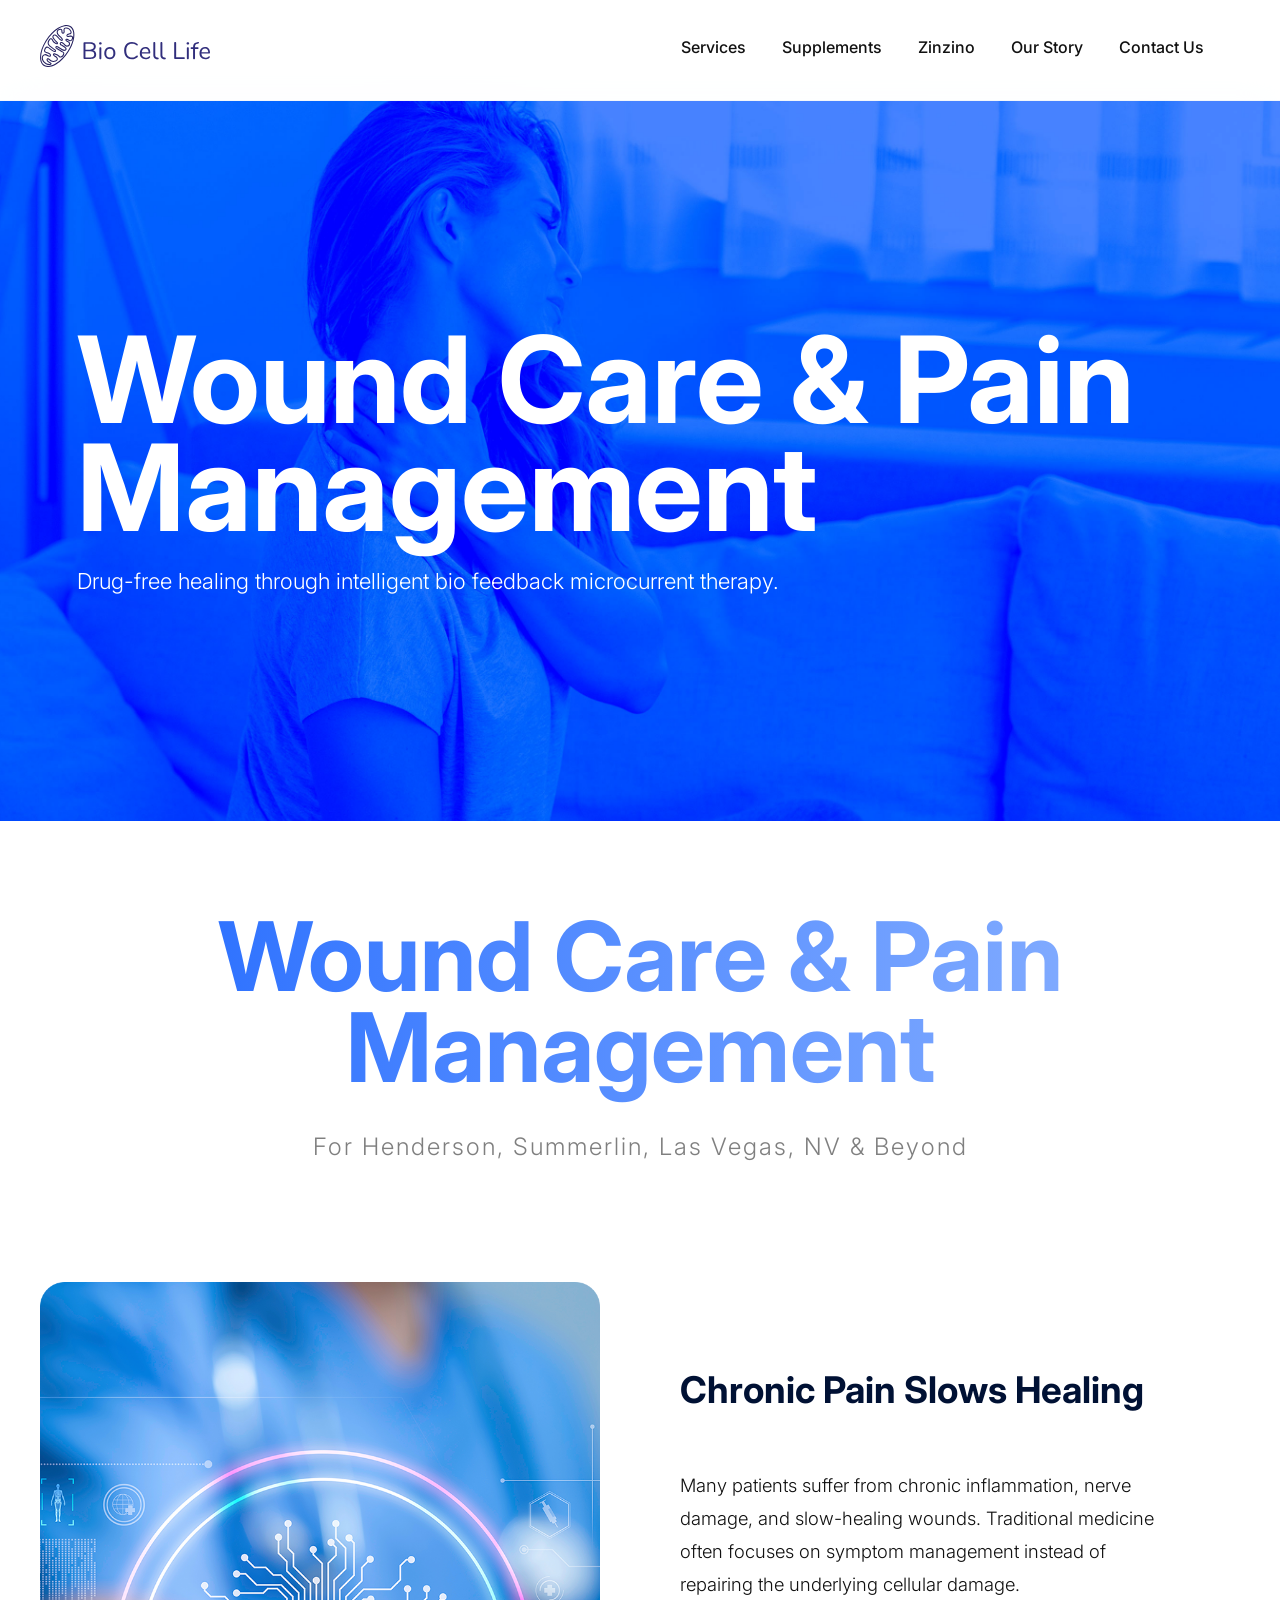
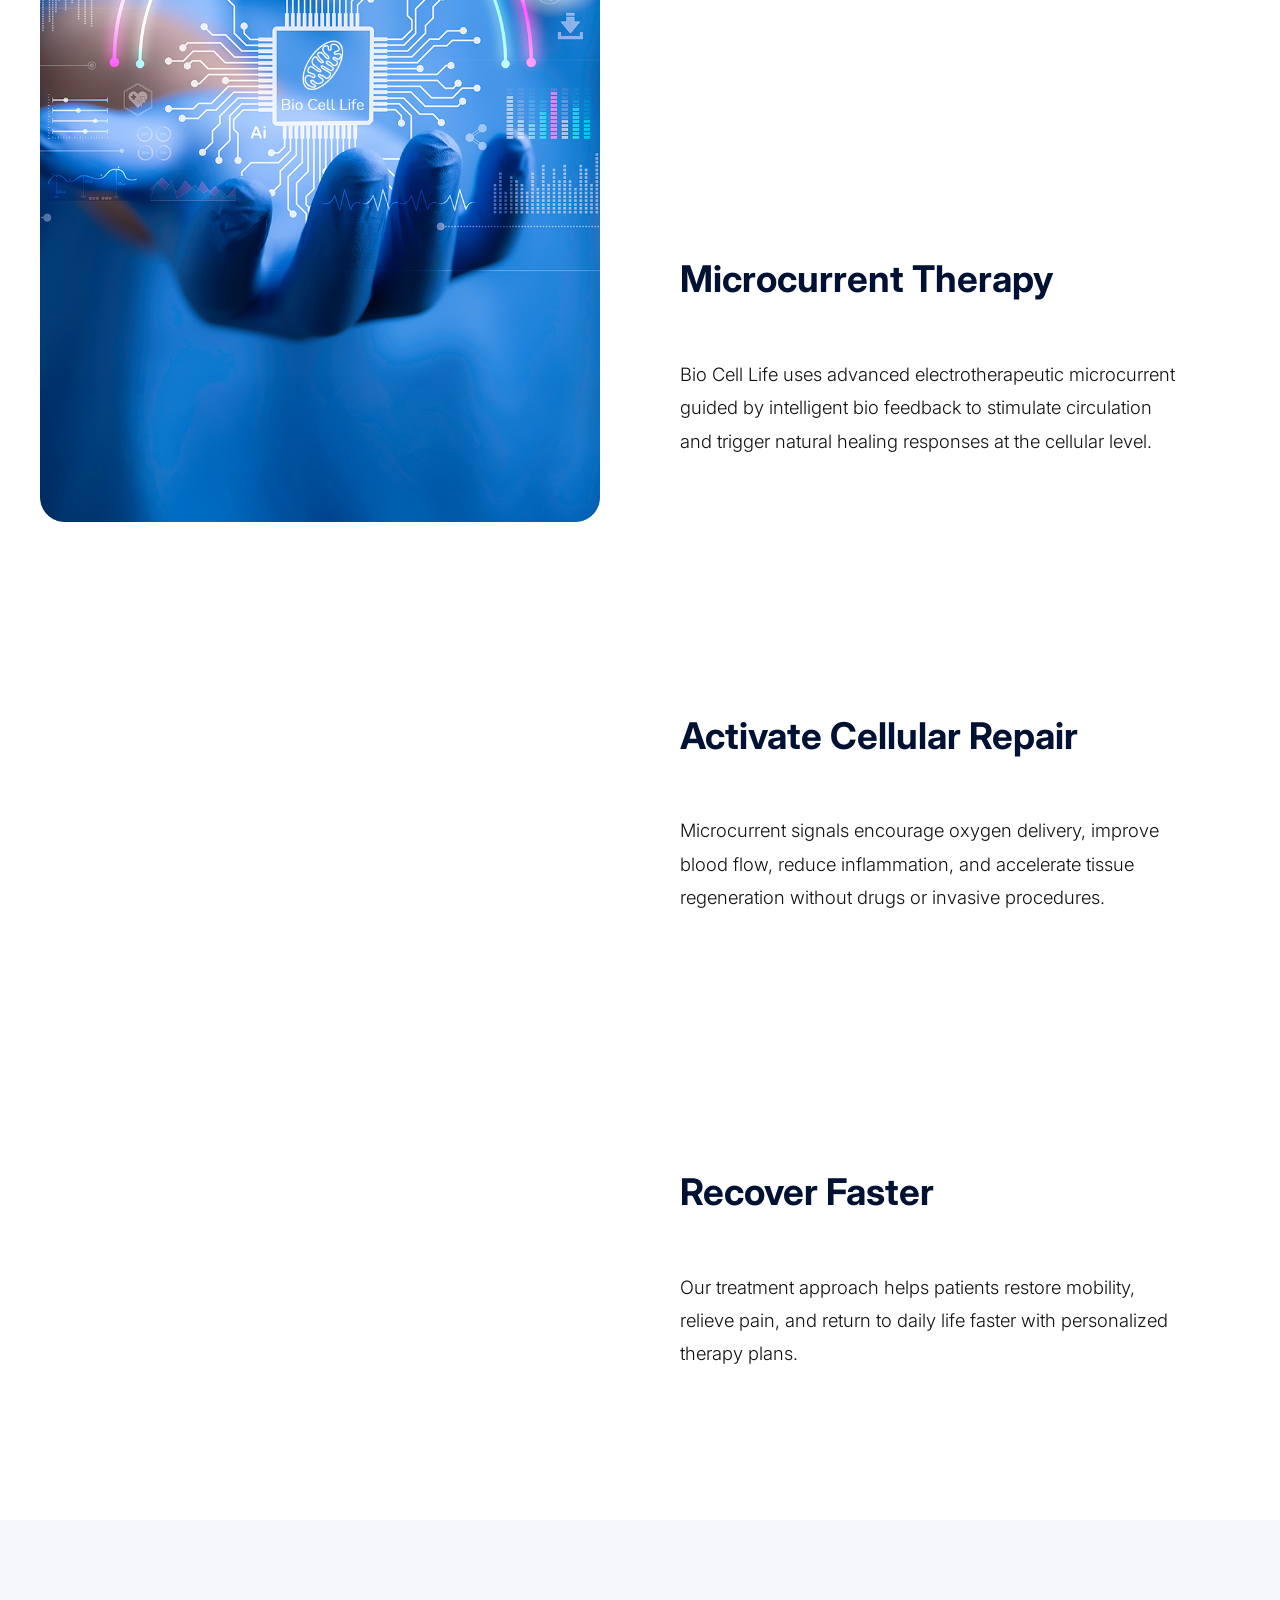
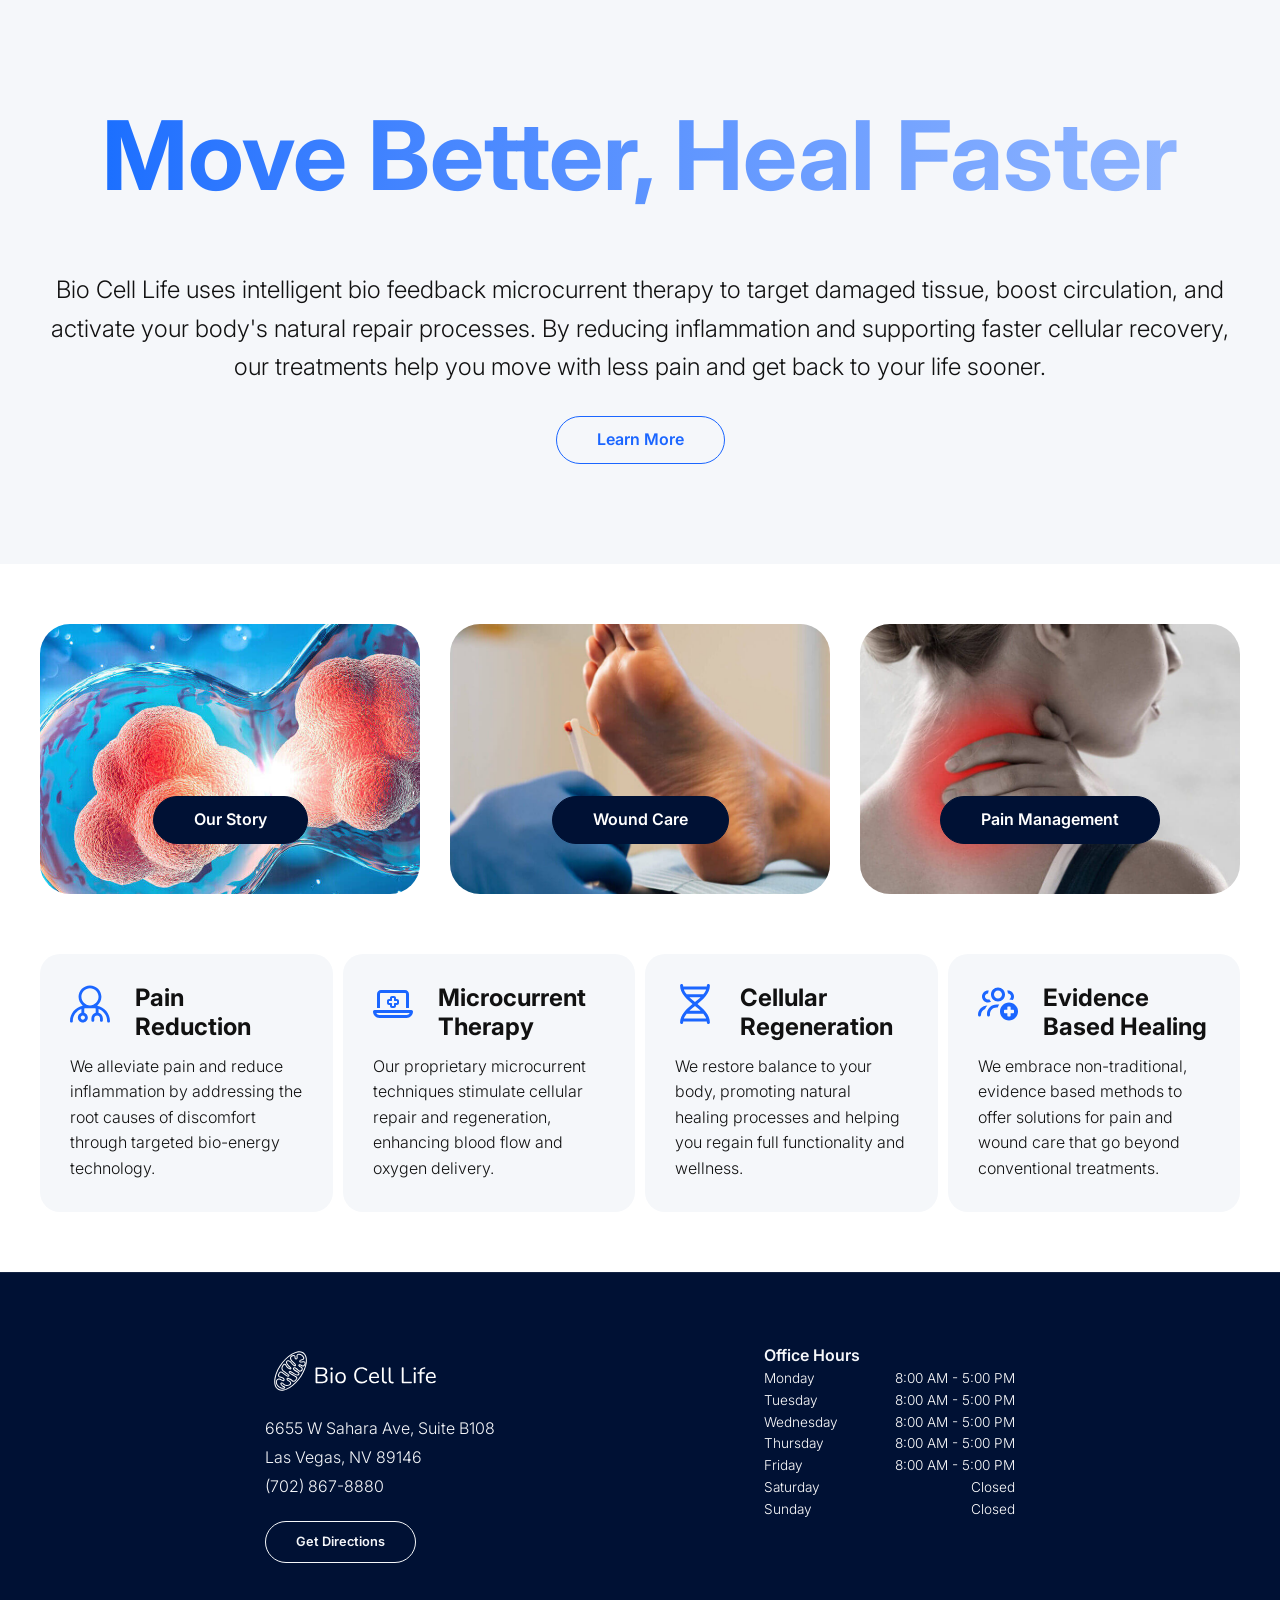
==== commit bb842d46: "Launch" ====
--- a/index.html
+++ b/index.html
@@ -1,36 +1,237 @@
 <!DOCTYPE html>
 <html lang="en">
 <head>
-    <meta charset="UTF-8">
-    <meta name="viewport" content="width=device-width, initial-scale=1.0">
-    <title>Coming Soon</title>
-    <link rel="stylesheet" href="assets/css/landing-page.css">
+
+<meta charset="UTF-8">
+<meta name="viewport" content="width=device-width,initial-scale=1">
+
+<title>Bio Cell Life | Wound Care & Pain Management</title>
+
+<link rel="stylesheet" href="assets/css/styles.css">
+<link rel="stylesheet" href="assets/css/styles-home.css">
+<link rel="stylesheet" href="assets/css/animations.css">
+<link rel="stylesheet" href="assets/css/responsive.css">
+
+<link rel="apple-touch-icon" sizes="180x180" href="/assets/img/favicon/apple-touch-icon.png">
+<link rel="icon" type="image/png" sizes="32x32" href="/assets/img/favicon/favicon-32x32.png">
+<link rel="icon" type="image/png" sizes="16x16" href="/assets/img/favicon/favicon-16x16.png">
+<link rel="shortcut icon" href="/assets/img/favicon/favicon.ico">
+<link rel="manifest" href="/assets/img/favicon/site.webmanifest">
+
+<link rel="preconnect" href="https://fonts.googleapis.com">
+<link rel="preconnect" href="https://fonts.gstatic.com" crossorigin>
+<link href="https://fonts.googleapis.com/css2?family=Inter:ital,opsz,wght@0,14..32,100..900;1,14..32,100..900&display=swap" rel="stylesheet">
+
 </head>
+
 <body>
-    <div class="container">
-        <header>
-            <img src="assets/img/bio-cell-horiz.svg" alt="Company Logo" class="logo">
-        </header>
-
-        <main>
-            <h1>Website Coming Soon</h1>
-            <p>
-                We’re currently building our new website to better serve you.
-                Please check back soon for updates.
-            </p>
-        </main>
-
-        <footer>
-            <div class="contact">
-                <h3>Contact Us</h3>
-                <p>Email: <a href="mailto:info@biocelllife.com">info@biocelllife.com</a></p>
-                <p>Phone: (702) 867-8880</p>
-                <p>Address: 6655 W Sahara Ave, Suite B108<br>
-            Las Vegas, NV 89146<br>
-            <a href="https://maps.apple.com/?q=6655+W+Sahara+Ave,+Las+Vegas,+NV+89146" onclick="if(!/iPhone|iPad|iPod/.test(navigator.userAgent)) {this.href='https://www.google.com/maps/search/?api=1&query=6655+W+Sahara+Ave,+Las+Vegas,+NV+89146';}" target="_blank">Get Directions</a>
-                </p>
-            </div>
-        </footer>
-    </div>
+
+<div id="header"></div>
+
+<script>
+fetch('/components/header.html')
+  .then(response => response.text())
+  .then(data => {
+    document.getElementById('header').innerHTML = data;
+  });
+</script>
+
+<section class="hero" aria-label="Featured treatments">
+
+<div class="slider" data-slider>
+
+<div class="slide active" id="hero-slide-1" data-slide>
+    <img src="assets/img/slider/hero-2.jpg" alt="Bio Cell Life therapy room prepared for wound care and pain management treatment" loading="eager" fetchpriority="high">
+    <div class="hero-text">
+        <div class="hero-text-inner">
+            <h1>Wound Care & Pain Management</h1>
+            <p class="h4">Drug-free healing through intelligent bio feedback microcurrent therapy.</p>
+        </div>
+    </div>
+</div>
+
+<div class="slide" id="hero-slide-2" data-slide>
+    <img src="assets/img/slider/hero-3.jpg" alt="Patient-focused microcurrent therapy equipment for natural healing support" loading="lazy">
+    <div class="hero-text">
+        <div class="hero-text-inner">
+            <h1>Accelerate Healing Naturally</h1>
+            <p class="h4">Stimulating cellular repair and circulation.</p>
+        </div>
+    </div>
+</div>
+
+<div class="slide" id="hero-slide-3" data-slide>
+    <img src="assets/img/slider/hero-4.jpg" alt="Personalized Bio Cell Life treatment setting for recovery planning" loading="lazy">
+    <div class="hero-text">
+        <div class="hero-text-inner">
+            <h1>Personalized Treatment Plans</h1>
+            <p class="h4">Technology-driven therapy designed for your recovery.</p>
+        </div>
+    </div>
+</div>
+
+</div>
+
+</section>
+
+<section class="services container">
+
+<h2 class="h2-gradient">Wound Care & Pain Management</h2>
+<center><h3 class="h3-subheading">For Henderson, Summerlin, Las Vegas, NV & Beyond</h2></center>
+
+<section class="apple-scroll">
+
+<div class="scroll-wrapper">
+
+<div class="scroll-image hidden-image">
+<img src="assets/img/scroll-3.png" alt="Advanced therapy">
+</div>
+
+<div class="scroll-steps">
+
+<div class="step">
+<h2>Chronic Pain Slows Healing</h2>
+<p>
+Many patients suffer from chronic inflammation, nerve damage, and slow-healing wounds. Traditional medicine often focuses on symptom management instead of repairing the underlying cellular damage.
+</p>
+</div>
+
+<div class="step">
+<h2>Microcurrent Therapy</h2>
+<p>
+Bio Cell Life uses advanced electrotherapeutic microcurrent guided by intelligent bio feedback to stimulate circulation and trigger natural healing responses at the cellular level.
+</p>
+</div>
+
+<div class="step">
+<h2>Activate Cellular Repair</h2>
+<p>
+Microcurrent signals encourage oxygen delivery, improve blood flow, reduce inflammation, and accelerate tissue regeneration without drugs or invasive procedures.
+</p>
+</div>
+
+<div class="step">
+<h2>Recover Faster</h2>
+<p>
+Our treatment approach helps patients restore mobility, relieve pain, and return to daily life faster with personalized therapy plans.
+</p>
+
+</div>
+
+</div>
+
+</div>
+
+</section>
+
+</section>
+
+<section class="services-sum">
+
+  <div class="container">
+    <h2 class="h2-grad-services">Move Better, Heal Faster</h2>
+    <p class="h3">Bio Cell Life uses intelligent bio feedback microcurrent therapy to target damaged tissue, boost circulation, and activate your body's natural repair processes. By reducing inflammation and supporting faster cellular recovery, our treatments help you move with less pain and get back to your life sooner.</p>
+
+    <a class="btn-learn">Learn More</a>
+
+  </div>
+
+</section>
+
+<!-- NEW 3 COLUMN SECTION -->
+
+<section class="services container">
+
+    <div class="services-features">
+
+    <div class="feature one">
+    <p><a href="/about.html" class="btn-feature">Our Story</a></p>
+    </div>
+
+    <div class="feature two">
+    <p><a href="/wound-care.html" class="btn-feature">Wound Care</a></p>
+    </div>
+
+    <div class="feature three">
+    <p><a href="/pain-management.html" class="btn-feature">Pain Management</a></p>
+    </div>
+
+    </div>
+
+    <div class="service-grid">
+
+        <div class="service-card">
+            <?xml version="1.0" encoding="UTF-8"?>
+            <svg id="Layer_1" xmlns="http://www.w3.org/2000/svg" version="1.1" viewBox="0 0 40 40" fill="var(--primary)">
+            <!-- Generator: Adobe Illustrator 30.2.1, SVG Export Plug-In . SVG Version: 2.1.1 Build 1)  -->
+            <path d="M27.2,21.72c2.57-2.1,4.22-5.29,4.22-8.86,0-6.31-5.12-11.43-11.43-11.43s-11.43,5.12-11.43,11.43c0,3.58,1.65,6.77,4.22,8.87C5.5,23.1,0,29.48,0,37.15c0,.79.64,1.43,1.43,1.43s1.43-.64,1.43-1.43h-.02c0-5.6,3.58-10.36,8.57-12.12v3.76c-2.06.62-3.57,2.53-3.57,4.79,0,2.76,2.24,5,5,5s5-2.24,5-5c0-2.27-1.51-4.18-3.57-4.79v-4.41c.47-.05.95-.08,1.43-.08h8.57c.48,0,.96.03,1.43.08v4.38c-2.46.63-4.29,2.88-4.29,5.54v2.14c0,.79.64,1.43,1.43,1.43s1.43-.64,1.43-1.43v-2.14c0-1.58,1.28-2.86,2.86-2.86s2.86,1.28,2.86,2.86v2.14c0,.79.64,1.43,1.43,1.43s1.43-.64,1.43-1.43v-2.14c0-2.66-1.82-4.9-4.29-5.54v-3.73c4.99,1.77,8.57,6.53,8.57,12.12,0,.79.64,1.43,1.43,1.43s1.43-.64,1.43-1.43c0-7.68-5.52-14.06-12.8-15.43ZM11.41,12.85c0-4.73,3.84-8.57,8.57-8.57s8.57,3.84,8.57,8.57-3.84,8.57-8.57,8.57-8.57-3.84-8.57-8.57ZM14.98,33.58c0,1.19-.96,2.14-2.14,2.14s-2.14-.96-2.14-2.14.96-2.14,2.14-2.14,2.14.96,2.14,2.14Z"/>
+            </svg>
+
+            <h3 class="svc-card">Pain Reduction</h3>
+
+            <p>
+            We alleviate pain and reduce inflammation by addressing the root causes of discomfort through targeted bio-energy technology.
+            </p>
+        </div>
+
+        <div class="service-card">
+            <?xml version="1.0" encoding="UTF-8"?>
+            <svg id="Layer_1" xmlns="http://www.w3.org/2000/svg" version="1.1" viewBox="0 0 40 40" fill="var(--primary)">
+            <!-- Generator: Adobe Illustrator 30.2.1, SVG Export Plug-In . SVG Version: 2.1.1 Build 1)  -->
+            <path d="M8,9h24c.55,0,1,.45,1,1v14h3v-14c0-2.21-1.79-4-4-4H8c-2.21,0-4,1.79-4,4v14h3v-14c0-.55.45-1,1-1ZM24,15h-1v-1c0-1.11-.89-2-2-2h-2c-1.11,0-2,.89-2,2v1h-1c-1.11,0-2,.89-2,2v2c0,1.11.89,2,2,2h1v1c0,1.11.89,2,2,2h2c1.11,0,2-.89,2-2v-1h1c1.11,0,2-.89,2-2v-2c0-1.11-.89-2-2-2ZM24,19h-2.5c-.27,0-.5.23-.5.5v2.5h-2v-2.5c0-.27-.23-.5-.5-.5h-2.5v-2h2.5c.27,0,.5-.23.5-.5v-2.5h2v2.5c0,.27.23.5.5.5h2.5v2ZM38.4,26H1.6c-.88,0-1.6.72-1.6,1.6,0,3.54,2.86,6.4,6.4,6.4h27.2c3.54,0,6.4-2.86,6.4-6.4,0-.88-.72-1.6-1.6-1.6ZM33.6,31H6.4c-1.38,0-2.57-.82-3.1-2h33.4c-.53,1.18-1.72,2-3.1,2Z"/>
+            </svg>
+
+            <h3 class="svc-card">Microcurrent Therapy</h3>
+
+            <p>
+            Our proprietary microcurrent techniques stimulate cellular repair and regeneration, enhancing blood flow and oxygen delivery.
+            </p>
+        </div>
+
+        <div class="service-card">
+            <?xml version="1.0" encoding="UTF-8"?>
+            <svg id="Layer_1" xmlns="http://www.w3.org/2000/svg" version="1.1" viewBox="0 0 40 40" fill="var(--primary)">
+            <!-- Generator: Adobe Illustrator 30.2.1, SVG Export Plug-In . SVG Version: 2.1.1 Build 1)  -->
+            <path d="M6.62,40c.84,0,1.53-.69,1.53-1.53,0-.22,0-.45.02-.67l.03-.35h23.62v.37c.02.21.03.43.03.65,0,.84.69,1.53,1.53,1.53s1.53-.69,1.53-1.53c0-3.8-1.48-7.42-4.54-11.05-2.16-2.58-4.92-4.95-7.58-7.12l-.36-.3.36-.3c2.66-2.18,5.41-4.54,7.58-7.12,3.05-3.63,4.54-7.25,4.54-11.05,0-.84-.69-1.53-1.53-1.53h0c-.84,0-1.53.69-1.53,1.53,0,.22,0,.45-.02.67l-.03.35H8.18v-.37c-.02-.21-.03-.43-.03-.65,0-.84-.69-1.53-1.53-1.53s-1.53.69-1.53,1.53c0,3.8,1.48,7.42,4.54,11.05,2.16,2.58,4.92,4.95,7.58,7.12l.36.3-.36.3c-2.66,2.18-5.41,4.55-7.58,7.12-3.05,3.63-4.54,7.25-4.54,11.05,0,.84.69,1.53,1.53,1.53ZM11.51,10.05c-1.06-1.34-1.84-2.62-2.39-3.91l-.23-.53h22.22l-.23.53c-.55,1.29-1.33,2.57-2.39,3.91l-.11.15H11.62l-.11-.15ZM15.16,13.91l-.72-.66h11.11l-.72.66c-1.54,1.41-3.18,2.78-4.6,3.92l-.24.2-.24-.2c-1.41-1.15-3.06-2.51-4.6-3.92ZM15.16,26.09c1.53-1.41,3.18-2.78,4.6-3.92l.24-.2.24.2c1.41,1.15,3.06,2.51,4.6,3.92l.72.66h-11.11l.72-.66ZM9.12,33.86c.55-1.29,1.33-2.57,2.39-3.91l.11-.15h16.75l.11.15c1.06,1.34,1.84,2.62,2.39,3.91l.23.53H8.89l.23-.53Z"/>
+            </svg>
+
+            <h3 class="svc-card">Cellular Regeneration</h3>
+
+            <p>
+            We restore balance to your body, promoting natural healing processes and helping you regain full functionality and wellness.
+            </p>
+        </div>
+
+        <div class="service-card">
+            <?xml version="1.0" encoding="UTF-8"?>
+            <svg id="Layer_1" xmlns="http://www.w3.org/2000/svg" version="1.1" viewBox="0 0 40 40" fill="var(--primary)">
+            <!-- Generator: Adobe Illustrator 30.2.1, SVG Export Plug-In . SVG Version: 2.1.1 Build 1)  -->
+            <path d="M16,10.5c0-2.21,1.79-4,4-4s4,1.79,4,4-1.79,4-4,4-4-1.79-4-4ZM27,10.5c0-3.87-3.13-7-7-7s-7,3.13-7,7,3.13,7,7,7,7-3.13,7-7ZM12,30c0-3.59,2.91-6.5,6.5-6.5h1.18c.38-1.08.91-2.09,1.57-3h-2.75c-5.24,0-9.5,4.26-9.5,9.5v1c0,.83.67,1.5,1.5,1.5s1.5-.67,1.5-1.5v-1ZM34.79,16.11c.76-1.01,1.21-2.26,1.21-3.61,0-3.31-2.69-6-6-6-.27,0-.54.02-.81.06.39.92.66,1.91.76,2.94h.05c1.66,0,3,1.34,3,3,0,1.11-.61,2.08-1.5,2.6v.41c1.14.05,2.25.26,3.29.6h0ZM10.81,6.56c-.26-.04-.53-.06-.81-.06-3.31,0-6,2.69-6,6s2.69,6,6,6c1.11,0,2.14-.3,3.04-.83-.73-.71-1.35-1.52-1.84-2.42-.37.16-.77.25-1.2.25-1.66,0-3-1.34-3-3s1.34-3,3-3h.05c.1-1.04.36-2.02.76-2.94ZM0,31c0,.83.67,1.5,1.5,1.5s1.5-.67,1.5-1.5c0-2.73,1.68-5.06,4.05-6.02.56-1.29,1.34-2.46,2.28-3.48-5.17.09-9.33,4.31-9.33,9.5ZM31,36.5c4.97,0,9-4.03,9-9s-4.03-9-9-9-9,4.03-9,9,4.03,9,9,9ZM30.33,22.5h1.33c.55,0,1,.45,1,1v2.33h2.33c.55,0,1,.45,1,1v1.33c0,.55-.45,1-1,1h-2.33v2.33c0,.55-.45,1-1,1h-1.33c-.55,0-1-.45-1-1v-2.33h-2.33c-.55,0-1-.45-1-1v-1.33c0-.55.45-1,1-1h2.33v-2.33c0-.55.45-1,1-1Z"/>
+            </svg>
+
+            <h3 class="svc-card">Evidence Based Healing</h3>
+
+            <p>
+            We embrace non-traditional, evidence based methods to offer solutions for pain and wound care that go beyond conventional treatments.
+            </p>
+        </div>
+
+    </div>
+</section>
+
+<div id="footer"></div>
+
+<script>
+fetch('/components/footer.html')
+  .then(response => response.text())
+  .then(data => {
+    document.getElementById('footer').innerHTML = data;
+  });
+</script>
+
+<script src="assets/js/main.js"></script>
+<script src="assets/js/slider.js"></script>
+<script src="assets/js/menu.js"></script>
+
 </body>
-</html>+</html>
--- a/assets/css/styles.css
+++ b/assets/css/styles.css
@@ -0,0 +1,716 @@
+:root{
+--primary:#1b66ff;
+--secondary:#001134;
+--tertiary:#25ECA0;
+--dark:#111;
+--light:#F5F7FA;
+--white:#fff;
+}
+
+*{
+margin:0;
+padding:0;
+box-sizing:border-box;
+}
+
+body{
+font-family: "Inter", sans-serif;
+font-optical-sizing: auto;
+font-weight: 300;
+font-style: normal;
+line-height:1.6;
+color:var(--dark);
+background:var(--white);
+}
+
+.container{
+width:100%;
+max-width:1200px;
+margin:auto;
+}
+
+#header{
+position:sticky;
+top:0;
+z-index:1000;
+}
+
+.header{
+background: rgba(255, 255, 255, 0.7);
+border-bottom:1px solid var(--light);
+position:sticky;
+top:0;
+z-index:1000;
+backdrop-filter: blur(18px);
+-webkit-backdrop-filter: blur(18px);
+}
+
+#header .header{
+position:relative;
+top:auto;
+z-index:auto;
+}
+
+.section{
+  width:100%;
+  padding:120px 0;
+}
+
+.nav{
+display:flex;
+justify-content:space-between;
+align-items:center;
+padding:18px 0;
+}
+
+nav ul{
+display:flex;
+gap: 0;
+list-style:none;
+}
+
+nav a{
+text-decoration:none;
+color:var(--dark);
+font-weight:500;
+}
+
+.navbar{
+color:var(--dark);
+}
+
+.nav-container{
+max-width:1000px;
+margin:auto;
+padding:0 20px;
+display:flex;
+align-items:center;
+justify-content:space-between;
+height:64px;
+}
+
+h1{
+    font-size:23vw;
+    font-weight:700;
+    line-height: 1cqb(1.2);
+    color: var(--white);
+}
+
+h2{
+    font-size:6rem;
+    line-height:5.7rem;
+    font-weight:700;
+    color:var(--secondary);
+    padding: 90px 0 40px;
+    text-align: center;
+}
+
+.h2-gradient{
+    background: linear-gradient(
+    to right in oklch, 
+    #1B66FF, 
+    #8FB4FF);
+    background-clip: text;
+    color: transparent;
+}
+
+.h2-grad-services{
+    background: linear-gradient(
+    to right in oklch, 
+    #1B6FFF, 
+    #8FB4FF);
+    background-clip: text;
+    color: transparent;
+}
+
+.h3{
+    font-size:1.5rem;
+    line-height:2.4rem;
+    color:var(--dark);
+    text-align: center;
+}
+
+.h4{
+    font-size:1.6rem;
+    line-height:4rem;
+    font-weight: 300;
+}
+
+.svc-card{
+    font-size:1.5rem;
+    line-height:1.2;
+    color:var(--dark);
+    text-align:left;
+}
+
+.h3-subheading{
+    font-size:1.5rem;
+    line-height:1.2;
+    font-weight: 300;
+    color: rgba(0,0,0,0.5);
+    text-align:center;
+    letter-spacing: 0.125rem;
+}
+
+/* Schedule Appointment Button */
+.btn-primary{
+background:var(--primary);
+color:var(--white);
+padding:10px 25px;
+border-radius:25px;
+font-weight:600;
+border: 1px solid;
+border-color: var(--primary);
+transition-duration: 0.25s;
+}
+
+.btn-primary:hover {
+  background: transparent;
+  color: var(--primary);
+  border: 1px solid;
+  border-color: var(--primary);
+  cursor: pointer;
+}
+
+/* Schedule Appointment Button */
+.btn-feature{
+background:var(--secondary);
+color:var(--white);
+padding:10px 40px;
+border-radius:25px;
+font-weight:600;
+text-decoration: none;
+border: 1px solid;
+border-color: var(--secondary);
+transition-duration: 0.25s;
+
+display:inline-block;
+width:auto;
+white-space:nowrap;
+}
+
+.btn-feature:hover {
+  background: transparent;
+  color: var(--light);
+  border: 1px solid;
+  border-color: var(--light);
+  cursor: pointer;
+}
+
+/* NAV LINKS */
+.nav-menu{
+display:flex;
+gap:4px;
+list-style:none;
+margin:0;
+padding:0;
+}
+
+.nav-menu a{
+color:var(--dark);
+text-decoration:none;
+padding:10px 16px;
+border-radius:8px;
+display:flex;
+align-items:center;
+gap:6px;
+}
+
+.nav-menu a:hover,
+.nav-menu a:focus{
+background:var(--light);
+outline:none;
+}
+
+/* DROPDOWN */
+.dropdown{
+position:relative;
+padding-bottom:4px;
+}
+
+/* Submenu */
+.dropdown-menu{
+position:absolute;
+top:100%;
+left:0;
+display:flex;
+flex-direction:column;
+min-width:200px;
+background:var(--white);
+color:var(--dark);
+padding:6px 0;
+border-radius:8px;
+box-shadow:0 10px 25px rgba(0,0,0,0.15);
+
+/* Submenu Animation */
+opacity:0;
+transform:translateY(4px);
+pointer-events:none;
+
+transition:opacity .2s ease, transform .2s ease;
+}
+
+/* Submenu Items */
+.dropdown-menu li{
+margin:0;
+padding:0;
+list-style:none;
+}
+
+.dropdown-menu a{
+display:block;
+padding:10px 16px;
+font-size: small;
+white-space:nowrap;
+}
+
+.dropdown-menu a:hover{
+background:#f3f4f6;
+}
+
+/* Show Dropdown */
+.dropdown:hover .dropdown-menu,
+.dropdown:focus-within .dropdown-menu{
+opacity:1;
+transform:translateY(0);
+pointer-events:auto;
+}
+
+/* HAMBURGER */
+.hamburger{
+  display:none;
+  flex-direction:column;
+  justify-content:center;
+  gap:5px;
+  padding:10px 14px;
+}
+
+.bar{
+  width:24px;
+  height:2px;
+  background:var(--white);
+  transition:.3s;
+  border-radius:2px;
+}
+
+footer{
+  background: var(--secondary);
+  color: var(--white);
+  padding:80px 0;
+  border-top:1px solid rgba(255,255,255,0.08);
+}
+
+/* Footer layout */
+.footer{
+  display:grid;
+  grid-template-columns:repeat(3,1fr);
+  gap:40px;
+}
+
+/* Footer text */
+.footer h4{
+  font-size:1.4rem;
+  margin-bottom:10px;
+}
+
+.footer p{
+  font-size:1rem;
+  line-height:1.6;
+}
+
+.footer a{
+  color: var(--white);
+  text-decoration:none;
+  font-weight: 700;
+  font-size: small;
+}
+
+.footer a:hover{
+  color: var(--primary);
+  text-decoration:none;
+}
+
+/* ================= HOME ================= */
+
+.hero{
+  height:75vh;
+  overflow:hidden;
+  background:var(--primary);
+  position:relative;
+}
+
+.hero-single{
+  height:50vh;
+  overflow:hidden;
+  background:var(--primary);
+  position:relative;
+}
+
+/* actual text container */
+.hero-text-inner{
+  max-width:80%;
+}
+
+/* Text overlay */
+.hero-text{
+  position:absolute;
+  top:50%;
+  left:0;
+  transform:translateY(-50%);
+  width:100%;
+  padding:0 clamp(20px, 6vw, 120px);
+  color:var(--white);
+  text-align:left;
+}
+
+/* Responsive text */
+.hero-text h1{
+  font-size:clamp(12rem, 6vw, 64px);
+  line-height:1;
+}
+
+.hero-text p{
+  font-size:clamp(1rem, 2vw, 22px);
+  line-height: 1;
+}
+
+/* Slides */
+.slide{
+  position:absolute;
+  width:100%;
+  height:100%;
+  opacity:0;
+  transition:opacity 2s ease;
+}
+
+.slide.active{
+  opacity:1;
+}
+
+.slide img{
+  width:100%;
+  height:100%;
+  object-fit:cover;
+}
+
+.service-grid{
+  display:grid;
+  grid-template-columns:repeat(4,1fr);
+  gap:10px;
+  margin-top:60px;
+  margin-bottom:60px;
+}
+
+.service-card{
+  background:var(--light);
+  padding:30px;
+  border-radius:20px;
+  transition:transform .3s;
+
+  display:grid;
+  grid-template-columns:50px 1fr;
+  grid-template-areas:
+    "icon title"
+    "text text";
+  column-gap:15px;
+  row-gap:12px;
+  align-items:start;
+}
+
+.service-card:hover{
+  transform:translateY(-8px);
+}
+
+/* Grid placement */
+.service-card svg{
+  grid-area:icon;
+  width:40px;
+  height:40px;
+}
+
+.service-card h4{
+  grid-area:title;
+  margin:0;
+}
+
+.service-card p{
+  grid-area:text;
+  margin:0;
+}
+
+
+
+/* Read More Button Container */
+.services-sum{
+  margin-top:0;
+
+  /* FULL WIDTH BREAKOUT */
+  width:100vw;
+  margin-left:calc(50% - 50vw);
+
+  display:flex;
+  flex-direction:column;
+  align-items:center;
+  text-align:center;
+  gap:30px;
+
+  background:var(--light);
+  padding:clamp(60px,8vw,100px) 0;
+}
+
+.services-sum .container{
+  display:flex;
+  flex-direction:column;
+  align-items:center;
+  text-align:center;
+  gap:30px;
+}
+
+
+
+/* 3 Column Row */
+.services-features{
+display:grid;
+grid-template-columns:repeat(3,1fr);
+gap:30px;
+margin-top:60px;
+}
+
+.feature{
+  background-color: var(--light);
+  border-radius:30px;
+  text-align:center;
+  padding: 50px;
+  min-height: 30vh;
+
+  background-size: cover;
+  background-position: center;
+  background-repeat: no-repeat;
+  
+  display:flex;
+  flex-direction:column;
+  align-items:center;
+
+  position:relative;
+  overflow: hidden;
+}
+
+/* overlay layer */
+.feature::before{
+  content:"";
+  position:absolute;
+  inset:0;
+  background:var(--primary);
+  opacity:0;
+  transition:opacity .3s ease;
+}
+
+/* turn white on hover */
+.feature:hover::before{
+  opacity:0.9;
+}
+
+/* keep content above overlay */
+.feature > *{
+  position:relative;
+  z-index:1;
+}
+
+/* push button to bottom */
+.feature p{
+  margin-top:auto;
+}
+
+/* Different images */
+.feature.one{
+  background-image:url("/assets/img/feature/feature-1.jpeg");
+}
+
+.feature.two{
+  background-image:url("/assets/img/feature/feature-2.jpeg");
+}
+
+.feature.three{
+  background-image:url("/assets/img/feature/feature-3.jpeg");
+}
+
+.apple-scroll{
+padding:120px 0;
+}
+
+.scroll-wrapper{
+display:grid;
+grid-template-columns:1fr 1fr;
+max-width:1200px;
+margin:auto;
+gap:80px;
+align-items:start;
+}
+
+.scroll-image{
+position:sticky;
+top:120px;
+}
+
+.scroll-image img{
+width:100%;
+height:100%;
+object-fit:cover;
+}
+
+.scroll-steps{
+display:flex;
+flex-direction:column;
+gap:140px;
+}
+
+.step{
+max-width:500px;
+opacity:0;
+transform:translateY(40px);
+transition:all 0.8s ease;
+}
+
+.step.visible{
+opacity:1;
+transform:translateY(0);
+}
+
+.step h2{
+font-size:2.3rem;
+line-height: 1;
+margin-bottom:20px;
+text-align: left;
+}
+
+.step p{
+font-size:1.15rem;
+line-height:1.8;
+margin-bottom:30px;
+}
+
+/* Learn More Button */
+.btn-learn{
+background:transparent;
+color:var(--primary);
+padding:10px 40px;
+border-radius:25px;
+font-weight:600;
+text-decoration:none;
+border: 1px solid;
+border-color: var(--primary);
+transition-duration: 0.25s;
+}
+
+.btn-learn:hover {
+  background: var(--primary);
+  color: var(--white);
+  border:1px solid;
+  border-color: var(--primary);
+  cursor: pointer;
+}
+
+.footer-logo {
+  width: 180px;
+  height: auto;
+  margin-bottom: 15px;
+  display: block;
+}
+
+.site-footer {
+    background: var(--secondary);
+    color: #fff;
+    padding: 70px 30px 20px;
+}
+
+.footer-container {
+    max-width: 750px;
+    margin: 0 auto;
+    display: grid;
+    grid-template-columns: 1.25fr .75fr;
+    gap: 80px;
+    margin-bottom: 40px;
+}
+
+.footer-company address {
+    font-style: normal;
+    line-height: 1.8;
+    color: var(--light);
+    margin-bottom: 20px;
+}
+
+.btn-directions {
+background:var(--secondary);
+color:var(--white);
+padding:10px 30px;
+border-radius:25px;
+font-weight:600;
+text-decoration: none;
+border: 1px solid;
+border-color: var(--light);
+
+transition-duration: 0.25s;
+display:inline-block;
+width:auto;
+white-space:nowrap;
+}
+
+.btn-directions:hover {
+  background: var(--secondary);
+  border: 1px solid;
+  border-color: var(--primary);
+  cursor: pointer;
+}
+
+
+.footer-column h4 {
+    margin: 0;
+    font-size: 1rem;
+    font-weight: 600;
+    color: var(--light);
+}
+
+.footer-column ul {
+    list-style: none;
+    padding: 0;
+    margin: 0;
+}
+
+.footer-column li {
+    margin-bottom: 2px;
+}
+
+.footer-column a {
+    color: var(--light);
+    text-decoration: none;
+    font-size: 0.8rem;
+    transition: .2s;
+}
+
+.footer-column a:hover {
+    color: var(--light);
+}
+
+.footer-main-pages {
+    margin-top: 25px;
+    padding-top: 20px;
+    font-size: 0.8rem;
+    font-weight: 600;
+}
+
+.hours-row {
+    display: flex;
+    justify-content: space-between;
+    gap: 0px;
+    padding: 0;
+    font-size: 0.85rem;
+}
+
+.footer-bottom {
+    margin-top: 50px;
+    padding-top: 25px;
+    border-top: 1px solid rgba(255,255,255,.1);
+    text-align: center;
+    color: rgba(255,255,255,.6);
+    font-size: 14px;
+}
--- a/assets/css/styles-home.css
+++ b/assets/css/styles-home.css
@@ -0,0 +1,329 @@
+.hero{
+  height:80vh;
+  overflow:hidden;
+  background:var(--primary);
+  position:relative;
+}
+
+.slider{
+  position:relative;
+  width:100%;
+  height:100%;
+}
+
+.hero-single{
+  height:50vh;
+  overflow:hidden;
+  background:var(--primary);
+  position:relative;
+}
+
+/* actual text container */
+.hero-text-inner{
+  width:100%;
+  max-width:1400px;
+  margin:0 auto;
+}
+
+/* Text overlay */
+.hero-text{
+  position:absolute;
+  top:50%;
+  left:0;
+  transform:translateY(-50%);
+  width:100%;
+  padding:0 clamp(20px, 6vw, 120px);
+  color:var(--white);
+  text-align:left;
+  z-index:2;
+}
+
+/* Responsive text */
+.hero-text h1{
+  max-width:1400px;
+  margin:0 0 clamp(18px, 2vw, 34px);
+  font-size:clamp(5.4rem, 9.4vw, 9.25rem);
+  line-height:.9;
+}
+
+.hero-text p{
+  max-width:780px;
+  font-size:clamp(1rem, 2vw, 22px);
+  line-height:1.35;
+}
+
+/* Slides */
+.slide{
+  position:absolute;
+  inset:0;
+  width:100%;
+  height:100%;
+  opacity:0;
+  pointer-events:none;
+  z-index:0;
+  transition:opacity 1.4s ease-in-out;
+}
+
+.slide.active{
+  opacity:1;
+  pointer-events:auto;
+  z-index:2;
+}
+
+.slide.leaving{
+  opacity:0;
+  z-index:1;
+}
+
+.slide img{
+  width:100%;
+  height:100%;
+  object-fit:cover;
+  transform:scale(1);
+}
+
+.slide.active img{
+  animation:heroImageZoom 6.8s ease-out forwards;
+}
+
+@keyframes heroImageZoom{
+  from{
+    transform:scale(1);
+  }
+
+  to{
+    transform:scale(1.07);
+  }
+}
+
+.service-grid{
+  display:grid;
+  grid-template-columns:repeat(4,1fr);
+  gap:10px;
+  margin-top:60px;
+  margin-bottom:60px;
+}
+
+.service-card{
+  background:var(--light);
+  padding:30px;
+  border-radius:20px;
+  transition:transform .3s;
+
+  display:grid;
+  grid-template-columns:50px 1fr;
+  grid-template-areas:
+    "icon title"
+    "text text";
+  column-gap:15px;
+  row-gap:12px;
+  align-items:start;
+}
+
+.service-card:hover{
+  transform:translateY(-8px);
+}
+
+/* Grid placement */
+.service-card svg{
+  grid-area:icon;
+  width:40px;
+  height:40px;
+}
+
+.service-card h4{
+  grid-area:title;
+  margin:0;
+}
+
+.service-card p{
+  grid-area:text;
+  margin:0;
+}
+
+
+
+/* Read More Button Container */
+.services-sum{
+  margin-top:0;
+
+  /* FULL WIDTH BREAKOUT */
+  width:100vw;
+  margin-left:calc(50% - 50vw);
+
+  display:flex;
+  flex-direction:column;
+  align-items:center;
+  text-align:center;
+  gap:30px;
+
+  background:var(--light);
+  padding:clamp(60px,8vw,100px) 0;
+}
+
+.services-sum .container{
+  display:flex;
+  flex-direction:column;
+  align-items:center;
+  text-align:center;
+  gap:30px;
+}
+
+
+
+/* 3 Column Row */
+.services-features{
+display:grid;
+grid-template-columns:repeat(3,1fr);
+gap:30px;
+margin-top:60px;
+}
+
+.feature{
+  background-color: var(--light);
+  border-radius:30px;
+  text-align:center;
+  padding: 50px;
+  min-height: 30vh;
+
+  background-size: cover;
+  background-position: center;
+  background-repeat: no-repeat;
+  
+  display:flex;
+  flex-direction:column;
+  align-items:center;
+
+  position:relative;
+  overflow: hidden;
+}
+
+/* overlay layer */
+.feature::before{
+  content:"";
+  position:absolute;
+  inset:0;
+  background:var(--primary);
+  opacity:0;
+  transition:opacity .3s ease;
+}
+
+/* turn white on hover */
+.feature:hover::before{
+  opacity:0.9;
+}
+
+/* keep content above overlay */
+.feature > *{
+  position:relative;
+  z-index:1;
+}
+
+/* push button to bottom */
+.feature p{
+  margin-top:auto;
+}
+
+/* Different images */
+.feature.one{
+  background-image:url("/assets/img/feature/feature-1.jpeg");
+}
+
+.feature.two{
+  background-image:url("/assets/img/feature/feature-2.jpeg");
+}
+
+.feature.three{
+  background-image:url("/assets/img/feature/feature-3.jpeg");
+}
+
+.scroll-image{
+max-width: fit-content;
+border-radius:30px;
+object-fit: contain;
+}
+
+/* Responsive Styles */
+.apple-scroll{
+padding:120px 0;
+}
+
+.scroll-wrapper{
+display:grid;
+grid-template-columns:1fr 1fr;
+max-width:1200px;
+margin:auto;
+gap:80px;
+align-items:start;
+}
+
+.scroll-image{
+position:sticky;
+top:120px;
+}
+
+.scroll-image img{
+width:100%;
+height:100%;
+object-fit:cover;
+}
+
+.scroll-steps{
+display:flex;
+flex-direction:column;
+gap:140px;
+}
+
+.step{
+max-width:500px;
+opacity:0;
+transform:translateY(40px);
+transition:all 0.8s ease;
+}
+
+.step.visible{
+opacity:1;
+transform:translateY(0);
+}
+
+.step h2{
+font-size:2.3rem;
+line-height: 1;
+margin-bottom:20px;
+text-align: left;
+}
+
+.step p{
+font-size:1.15rem;
+line-height:1.8;
+margin-bottom:30px;
+}
+
+/* Learn More Button */
+.btn-learn{
+background:transparent;
+color:var(--primary);
+padding:10px 40px;
+border-radius:25px;
+font-weight:600;
+border: 1px solid;
+border-color: var(--primary);
+transition-duration: 0.25s;
+}
+
+.btn-learn:hover {
+  background: var(--primary);
+  color: var(--white);
+  border:1px solid;
+  border-color: var(--primary);
+  cursor: pointer;
+  text-decoration: none;
+}
+
+@media (prefers-reduced-motion: reduce){
+  .slide,
+  .slide.active img{
+    animation:none;
+    transition:none;
+  }
+}
--- a/assets/css/animations.css
+++ b/assets/css/animations.css
@@ -0,0 +1,26 @@
+.fade-up{
+opacity:0;
+transform:translateY(30px);
+transition:all .8s ease;
+}
+
+.fade-up.visible{
+opacity:1;
+transform:translateY(0);
+}
+
+.hero-text{
+animation:heroFade 1.2s ease;
+}
+
+@keyframes heroFade{
+from{
+opacity:0;
+transform:translateY(-54%);
+}
+
+to{
+opacity:1;
+transform:translateY(-50%);
+}
+}
--- a/assets/css/responsive.css
+++ b/assets/css/responsive.css
@@ -0,0 +1,360 @@
+@media(max-width:1199px){
+
+.container{
+width:90%;
+max-width:1200px;
+margin:auto;
+}
+
+.service-grid{
+grid-template-columns:repeat(2,1fr);
+}
+
+h2{
+    font-size:3.5rem;
+    line-height:2.3rem;
+    padding: 30px 0 10px;
+    text-align: center;
+}
+
+.h3{
+    font-size:1.5rem;
+    font-weight: 500;
+    line-height:2.0rem;
+}
+
+.h4{
+    font-size:1rem;
+    line-height:4rem;
+    font-weight: 300;
+}
+
+@media (max-width: 991px){
+
+    .conditions-showcase{
+        min-height:auto;
+        display:flex;
+        flex-direction:column;
+        gap:20px;
+    }
+
+    .center-card{
+        width:100%;
+        padding:40px;
+        order:1;
+    }
+
+    .condition-chip{
+        position:static;
+        width:fit-content;
+    }
+
+}
+
+/* Keep logo + hamburger on same row */
+.nav{
+  flex-direction:row;
+  align-items:center;
+  justify-content:space-between;
+  flex-wrap:nowrap;
+}
+
+.navbar{
+  width:auto;
+}
+
+.nav-container{
+height:auto;
+flex-wrap:nowrap;
+padding:0 20px;
+}
+
+.nav-menu{
+flex-direction:row;
+width:auto;
+overflow:visible;
+transition:none;
+}
+
+.nav-menu.open{
+max-height:none;
+margin-top:0;
+}
+
+.dropdown-menu{
+position:absolute;
+box-shadow:0 10px 25px rgba(0,0,0,0.15);
+background:var(--white);
+opacity:0;
+transform:translateY(4px);
+pointer-events:none;
+display:flex;
+}
+
+.dropdown.open .dropdown-menu{
+display:block;
+}
+
+.dropdown-menu a{
+color:#111827;
+padding-left:32px;
+}
+
+.hidden-image {
+    visibility: hidden;
+    display: none;
+}
+
+.apple-scroll{
+padding:0;
+}
+
+.scroll-wrapper{
+display:flex;
+gap:0;
+}
+
+.hero-text{
+padding: 20px;
+}
+
+/* actual text container */
+.hero-text-inner{
+  max-width:1400px;
+}
+
+/* Stack feature cards on mobile */
+.services-features{
+  grid-template-columns:1fr;
+  gap:20px;
+}
+
+.feature{
+  min-height:220px;
+  padding:40px 20px;
+}
+
+.footer{
+grid-template-columns:1fr;
+gap:30px;
+text-align:center;
+}
+
+.footer-logo {
+  width: 200px;
+}
+
+}
+
+
+/* ------------------ MAX WIDTH 768px ------------------------------- */
+@media(max-width:768px){
+
+/* Keep logo + hamburger on same row */
+.nav{
+  display:grid;
+  grid-template-columns:1fr auto;
+  align-items:center;
+  gap:12px;
+  padding:12px 0;
+  position:relative;
+}
+
+.navbar{
+  width:auto;
+  justify-self:end;
+}
+
+.logo{
+  justify-self:start;
+}
+
+.logo img{
+  display:block;
+  width:170px;
+  max-width:58vw;
+  height:auto;
+}
+
+.btn-primary{
+  display:none;
+}
+
+.hero{
+height:58vh;
+min-height:460px;
+}
+
+.service-grid{
+grid-template-columns:1fr;
+}
+
+.hero-text{
+text-align:left;
+top:45%;
+padding:20px;
+}
+
+h1{
+    font-size:1vw;
+    font-weight:700;
+    line-height: 1cqb(1.2);
+}
+
+h2{
+    font-size:2.5rem;
+    line-height:2.5rem;
+    padding: 20px 0 10px;
+    text-align: center;
+}
+
+.h3{
+    font-size:0.9rem;
+    line-height:2rem;
+    font-weight: 500;
+}
+
+.h4{
+    font-size:1.2rem;
+    line-height: 2rem;
+    font-weight: 400;
+}
+
+/* Responsive text */
+.hero-text h1{
+  width:100%;
+  max-width:none;
+  margin-bottom:16px;
+  font-size:clamp(3rem, 14vw, 5.4rem);
+  line-height:.92;
+}
+
+.hero-text p{
+  max-width:100%;
+  line-height:1.45;
+}
+
+.nav-container{
+height:auto;
+padding:0;
+display:block;
+}
+
+.hamburger{
+  display:flex;
+  background:#242038;
+  border-radius:20px;
+  padding:10px 14px;
+  cursor:pointer;
+}
+
+.nav-menu{
+flex-direction:column;
+width:100%;
+max-height:0;
+overflow:hidden;
+transition:max-height .35s ease;
+position:absolute;
+top:100%;
+left:0;
+right:0;
+z-index:1001;
+background:rgba(255,255,255,0.96);
+border-bottom:1px solid var(--light);
+box-shadow:0 18px 30px rgba(0,0,0,0.12);
+backdrop-filter:blur(18px);
+-webkit-backdrop-filter:blur(18px);
+}
+
+.nav-menu.open{
+max-height:500px;
+margin-top:0;
+padding:10px 0 14px;
+}
+
+.dropdown-menu{
+position:static;
+box-shadow:none;
+background:transparent;
+opacity:1;
+transform:none;
+pointer-events:auto;
+display:none;
+}
+
+.dropdown.open .dropdown-menu{
+display:block;
+}
+
+.dropdown-menu a{
+color:#111827;
+padding-left:32px;
+}
+
+.hidden-image {
+    visibility: hidden;
+    display: none;
+}
+
+.apple-scroll{
+padding:0;
+}
+
+.scroll-wrapper{
+display:flex;
+gap:0;
+}
+
+.footer-container {
+  grid-template-columns: 1fr;
+  text-align: center;
+  gap: 30px;
+  max-width: 420px;
+  margin-bottom: 30px;
+}
+
+.footer-company address {
+  margin-left: auto;
+  margin-right: auto;
+}
+
+.btn-directions {
+  max-width: 100%;
+}
+
+.footer-logo {
+  width: 160px;
+  margin: 0 auto 15px;
+}
+
+.hours-row {
+  gap: 12px;
+  justify-content: space-between;
+  text-align: left;
+}
+
+.hours-row span:last-child {
+  text-align: right;
+}
+
+}
+
+/* Mobile optimization */
+@media (max-width: 480px) {
+  .site-footer {
+    padding: 50px 20px 20px;
+  }
+
+  .footer-logo {
+    width: 120px;
+  }
+
+  .footer-column {
+    text-align: center;
+  }
+
+  .hours-row {
+    font-size: 0.8rem;
+  }
+
+}
